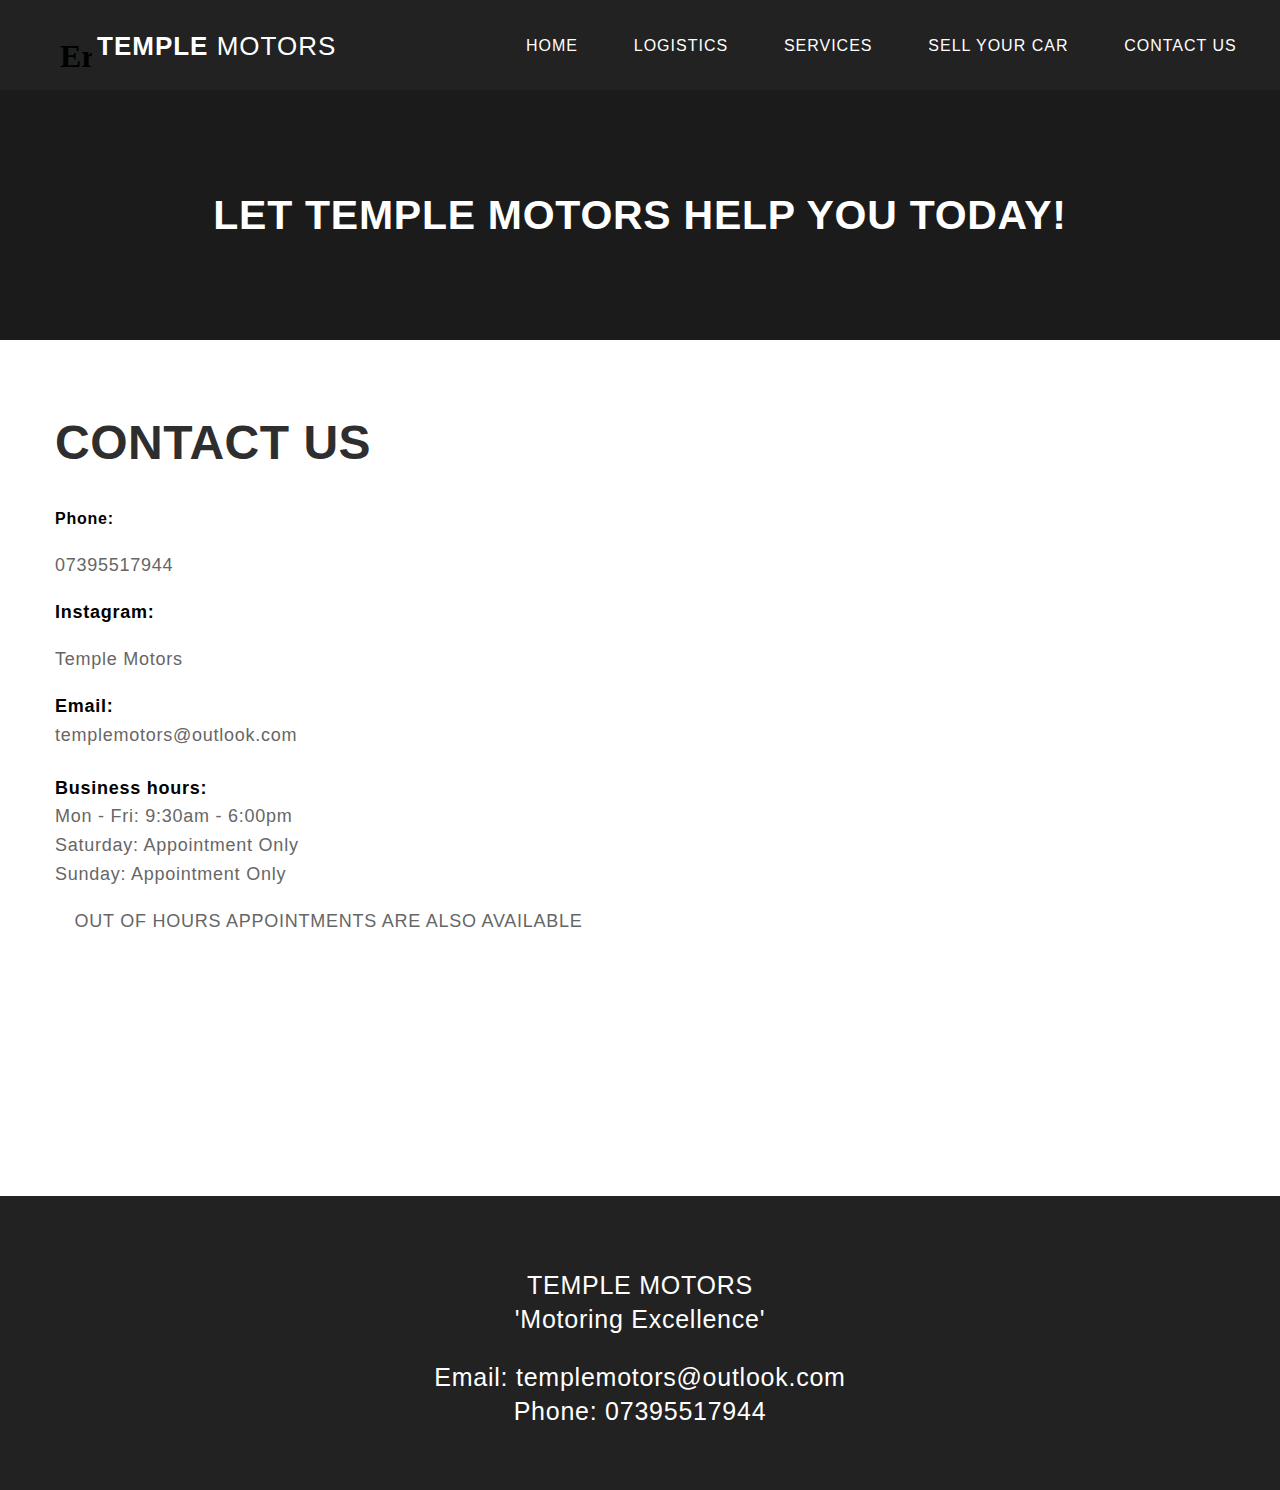
==== contact/index.html @ 8e56dda3 "menu button updates" ====
<!DOCTYPE html>
<!--[if IE 9]><html class="lt-ie10 no-js" prefix="og: https://ogp.me/ns#" lang="en-us"><![endif]-->
<!--[if gt IE 9]><!-->
<html class="no-js" prefix="og: https://ogp.me/ns#" lang="en-us">
<!--<![endif]-->

<head>

    <meta charset="utf-8">

    <link rel="apple-touch-icon" sizes="180x180" href="/apple-touch-icon.png">
    <link rel="icon" type="image/png" sizes="32x32" href="/favicon-32x32.png">
    <link rel="icon" type="image/png" sizes="16x16" href="/favicon-16x16.png">
    <link rel="manifest" href="/site.webmanifest">

    <meta http-equiv="X-UA-Compatible" content="IE=edge,chrome=1">

    <title>Contact Us | Temple Motors</title>

    <meta name="viewport" content="width=device-width,initial-scale=1,viewport-fit=cover">

    <link rel="stylesheet" href="../scripts/3tlajm.css">
    <link rel="stylesheet" href="../scripts/39och4.css">
    <link rel="stylesheet" href="../scripts/14utiw.css">
    <link rel="stylesheet" href="../scripts/2iyu21.css">

    <meta name="description" content="Email:templemotors@outlook.com">
    <meta name="keywords" content="">

    <meta property="og:url" content="https://templemotors.co.uk/contact/">
    <meta property="og:title" content="Contact Us | Temple Motors">
    <meta property="og:type" content="article">
    <meta property="og:description" content="Email:templemotors@outlook.com">

    <meta property="og:image" content="media/images/airbag-automotive-button-498697.jpg">

    <script>
        window.checkAndChangeSvgColor = function(c) {
            try {
                var a = document.getElementById(c);
                if (a) {
                    c = [
                        ["border", "borderColor"],
                        ["outline", "outlineColor"],
                        ["color", "color"]
                    ];
                    for (var h, b, d, f = [], e = 0, m = c.length; e < m; e++)
                        if (h = window.getComputedStyle(a)[c[e][1]].replace(/\s/g, "").match(/^rgb[a]?\(([0-9]{1,3}),([0-9]{1,3}),([0-9]{1,3})/i)) {
                            b = "";
                            for (var g = 1; 3 >= g; g++) b += ("0" + parseInt(h[g], 10).toString(16)).slice(-2);
                            "0" === b.charAt(0) && (d = parseInt(b.substr(0, 2), 16), d = Math.max(16, d), b = d.toString(16) + b.slice(-4));
                            f.push(c[e][0] + "=" + b)
                        } if (f.length) {
                        var k = a.getAttribute("data-src"),
                            l = k + (0 > k.indexOf("?") ? "?" : "&") + f.join("&");
                        a.src != l && (a.src = l, a.outerHTML = a.outerHTML)
                    }
                }
            } catch (n) {}
        };

    </script>

</head>

<body class="l l-01 layout-01 eshop-hide arrow-buttons c-s-n wt-page line-solid  wnd-fe   wnd-eshop">
    <div class="wnd-page cs-gray ac-none">

        <div id="wrapper" class="l-w cf t-02">

            <header id="header" class="l-h cf">
                <div class="section-wrapper cf">
                    <div class="section-wrapper-content cf">
                        <div class="s section header header-02 page sc-d">
                            <div class="header-wrapper header-fixed wnd-fixed header-bg cf">
                                <div class="section-bg s-bg">
                                    <div class="section-bg-layer">

                                    </div>
                                    <div class="section-bg-layer section-bg-overlay"></div>
                                </div>


                                <div class="nav-line initial-state">
                                    <div class="section-inner">
                                        <div class="logo logo-default rajdhani wnd-logo-with-text wnd-image-vector">
                                            <div class="logo-content">
                                                <a href="../index.html">

                                                    <div class="logo-embed">
                                                        <div class="logo-embed-cell">
                                                            <embed id="wnd_LogoBlock_380663_img" type="image/svg+xml" data-src="media/icons/wrench-icon.svg">
                                                            <script>
                                                                checkAndChangeSvgColor('wnd_LogoBlock_380663_img');

                                                            </script>
                                                        </div>
                                                    </div>
                                                    <div class="logo-br"></div>
                                                    <div class="logo-text">
                                                        <span class="logo-text-cell"><b>TEMPLE&nbsp;</b>MOTORS</span>
                                                    </div>
                                                </a>
                                            </div>
                                        </div>

                                        <!-- ---------------------------------------------- SB ----------------------------------------------- -->

                                        <style>
                                            @media only screen and (max-width: 899px) {

                                                #sidebar,
                                                #sidebar .toggle-btn,
                                                #sidebar.active .toggle-btn span {
                                                    visibility: visible;
                                                }

                                                #sidebar {
                                                    margin-top: -10px;
                                                    position: fixed;
                                                    width: 45% !important;
                                                }
                                            }

                                            @media only screen and (min-width: 900px) {

                                                #sidebar,
                                                #sidebar .toggle-btn,
                                                #sidebar.active .toggle-btn span {
                                                    visibility: hidden;
                                                }
                                            }


                                            @media only screen and (max-width: 550px) {
                                                #sidebar.active {
                                                    width: 65% !important;
                                                }
                                            }

                                            * {
                                                margin: 0px;
                                                padding: 0;
                                                font-family: sans-serif;
                                            }

                                            #sidebar {
                                                margin-top: -10px;
                                                position: fixed;
                                                width: 45%;
                                                height: 100%;
                                                background: #151719;
                                                right: -45%;
                                                transition: all 500ms linear;
                                            }

                                            #sidebar.active {
                                                right: 0px;
                                            }

                                            #sidebar ul li {
                                                color: White;
                                                list-style: none;
                                                padding: 23.5px 10px;
                                                border-bottom: 1px solid rgba(100, 100, 100, 0.3);
                                                text-align: center;
                                            }

                                            #sidebar .toggle-btn {
                                                position: fixed;
                                                right: 20px;
                                                top: 17px;
                                                z-index: 40000;
                                                transition: all 0.5s;
                                            }

                                            #sidebar .toggle-btn span {
                                                display: block;
                                                width: 22px;
                                                height: 3px;
                                                background: white;
                                                margin: 5px 0px;
                                                transition: all 0.5s;
                                            }

                                            #sidebar.active .toggle-btn span {
                                                color: white;
                                                background-color: white;
                                                transition: color 500ms linear;
                                            }

                                            #sidebar ul li a {
                                                text-decoration: none;
                                            }

                                            #sidebar ul {
                                                margin-top: 9px;
                                            }

                                            #sidebar ul li:hover {
                                                color: white;
                                                background-color: gray;
                                            }

                                        </style>

                                        <div id="sidebar" style="display:hidden">
                                            <div class="toggle-btn" onclick="toggleSidebar()">
                                                <span></span> <span></span> <span></span>
                                            </div>
                                            <ul>
                                                <li>
                                                    <div class="menuclick"><a href="https://templemotors.co.uk">HOME</a></div>
                                                </li>
                                                <li>
                                                    <div class="menuclick"><a href="https://templemotors.co.uk/vehicle-logistics">LOGISTICS</a></div>
                                                </li>
                                                <li>
                                                    <div class="menuclick"><a href="https://templemotors.co.uk/services">SERVICES</a></div>
                                                </li>
                                                <li>
                                                    <div class="menuclick"><a href="https://templemotors.co.uk/sell-your-car">SELL YOUR CAR</a></div>
                                                </li>
                                                <li>
                                                    <div class="menuclick"><a href="https://templemotors.co.uk/contact">CONTACT</a></div>
                                                </li>
                                            </ul>
                                        </div>

                                        <script>
                                            function toggleSidebar() {
                                                document.getElementById("sidebar").classList.toggle('active');
                                            }

                                        </script>

                                        <!-- ---------------------------------------------- SB ----------------------------------------------- -->

                                        <nav id="menu">
                                            <div class="menu-font menu-wrapper">
                                                <ul class="level-1">
                                                    <li class="wnd-active wnd-homepage">
                                                        <a class="menu-item" href="/"><span class="menu-item-text">HOME</span></a>

                                                    </li>
                                                    <li>
                                                        <a class="menu-item" href="/vehicle-logistics"><span class="menu-item-text">LOGISTICS</span></a>

                                                    </li>
                                                    <li>
                                                        <a class="menu-item" href="/services"><span class="menu-item-text">SERVICES</span></a>

                                                    </li>
                                                    <li>
                                                        <a class="menu-item" href="/sell-your-car"><span class="menu-item-text">SELL YOUR CAR</span></a>

                                                    </li>
                                                    <li>
                                                        <a class="menu-item" href="/contact"><span class="menu-item-text">CONTACT US</span></a>

                                                    </li>
                                                </ul>
                                            </div>
                                        </nav>

                                    </div>
                                </div>
                            </div>
                        </div>
                    </div>
                </div>
            </header>
            <main id="main" class="l-m cf" role="main">
                <div class="section-wrapper cf">
                    <div class="section-wrapper-content cf">
                        <section class="s section heading-01 title sc-m wnd-background-image">
                            <div class="section-bg s-bg">
                                <div class="section-bg-layer wnd-background-image fx-none bgpos-center-center bgatt-scroll" style="background-image:url('media/images/automobiles-automotives-black-and-white-70912.jpg')">

                                </div>
                                <div class="section-bg-layer section-bg-overlay overlay-black-light"></div>
                            </div>
                            <div class="section-inner">
                                <div class="content">
                                    <div class="heading-table">
                                        <div class="heading-table-cell">
                                            <h1 class="heading-claim auto-font-size"><span class="styled-inline-text claim-default wnd-font-size-80 rajdhani">
                                                    <span><span><strong>LET TEMPLE MOTORS HELP YOU TODAY!</strong></span></span>
                                                </span></h1>
                                        </div>
                                    </div>
                                </div>
                            </div>
                        </section>
                        <section class="s section default-01 default sc-w">
                            <div class="section-bg s-bg">
                                <div class="section-bg-layer">

                                </div>
                                <div class="section-bg-layer section-bg-overlay"></div>
                            </div>
                            <div class="section-inner">
                                <div class="content ez cf">
                                    <div class="ez-c">
                                        <div class="column-wrapper cw cf">
                                            <div class="cw-c cf">
                                                <div class="column-content c cf pr" style="width:49%;">
                                                    <div class="c-c cf">
                                                        <div class="b b-text text cf default">
                                                            <div class="b-c b-s b-s-t60 b-s-b60 text-content cf">
                                                                <h1><strong>CONTACT US</strong></h1>

                                                                <p><strong style="font-size: 1rem;">
                                                                        <font class="wsw-02">Phone:</font>
                                                                    </strong><br></p>
                                                                <p>07395517944</p>

                                                                <p><strong>
                                                                        <font class="wsw-02">Instagram:</font>
                                                                    </strong></p>
                                                                <p>Temple Motors&nbsp;</p>

                                                                <p><strong>
                                                                        <font class="wsw-02">Email:</font>
                                                                    </strong><br>templemotors@outlook.com</p>


                                                            </div>
                                                        </div>
                                                        <div class="b b-text text cf default">
                                                            <div class="b-c b-s b-s-t60 b-s-b60 text-content cf">

                                                                <p><strong>
                                                                        <font class="wsw-02">Business hours:</font>
                                                                    </strong><br>
                                                                    Mon&nbsp;-&nbsp;Fri:&nbsp;9:30am&nbsp;-&nbsp;6:00pm<br>
                                                                    Saturday: Appointment Only<br>
                                                                    Sunday: Appointment Only</p>
                                                                <p class="wnd-align-center">OUT OF HOURS APPOINTMENTS ARE ALSO AVAILABLE&nbsp;</p>
                                                            </div>
                                                        </div>
                                                    </div>
                                                </div>
                                                <div class="column-content c cf pr" style="width:50.35%;">
                                                    <div class="c-c cf">
                                                        <div class="b b-map b-s" style="margin-left:0%;margin-right:0%;">
                                                            <div class="b-c" id="wnd_MapBlock_318604_container" style="position:relative;padding-bottom:122.4%;">
                                                                <iframe src="https://web-1047.webnode.com.ve/widgets/googlemaps/?z=15&a=portsmouth&s=" style="position:absolute;top:0%;left:0%;width:100%;height:100%;"></iframe>
                                                            </div>
                                                        </div>
                                                    </div>
                                                </div>
                                            </div>
                                        </div>
                                    </div>
                                </div>
                            </div>
                        </section>
                    </div>
                </div>
            </main>
            <footer id="footer" class="l-f cf">
                <div class="section-wrapper cf">
                    <div class="section-wrapper-content cf">
                        <section wn-border="top" wn-border-element="footer-border" class="s section footer-01 footer-font typo-02 sc-d">
                            <div class="section-bg s-bg">
                                <div class="section-bg-layer">

                                </div>
                                <div class="section-bg-layer section-bg-overlay"></div>
                            </div>
                            <div class="footer-content section-inner">
                                <div class="footer-border">
                                    <div class="content ez cf wnd-no-cols">
                                        <div class="ez-c">
                                            <div class="b b-text text cf default">
                                                <div class="b-c b-s b-s-t60 b-s-b60 text-content cf">
                                                    <h3>
                                                        <div class="wnd-align-center"><span style="font-size: 1.5625rem; letter-spacing: 0.04688rem;">
                                                                <font class="wsw-10">TEMPLE MOTORS</font>
                                                            </span></div>
                                                        <div class="wnd-align-center"><span style="font-size: 1.5625rem; letter-spacing: 0.04688rem;">
                                                                <font class="wsw-10">'Motoring Excellence'</font>
                                                            </span></div>
                                                    </h3>
                                                </div>
                                            </div>
                                            <div class="b b-text text cf default">
                                                <div class="b-c b-s b-s-t60 b-s-b60 text-content cf">
                                                    <h3>
                                                        <div class="wnd-align-center">
                                                            <font class="wsw-10">Email: templemotors@outlook.com</font>
                                                        </div>
                                                        <div class="wnd-align-center">
                                                            <font class="wsw-10">Phone: 07395517944</font>
                                                        </div>
                                                    </h3>
                                                </div>
                                            </div>
                                        </div>
                                    </div>
                                </div>
                            </div>
                        </section>
                    </div>
                </div>
            </footer>
        </div>

    </div>

    <script type="text/javascript" src="https://d1di2lzuh97fh2.cloudfront.net/files/1i/1iv/1iv4rd.js?ph=9488860436"></script>
    <script src="https://d1di2lzuh97fh2.cloudfront.net/client.fe/js.compiled/lang.en-us.46.js?ph=9488860436" crossorigin="anonymous"></script>
    <script src="https://d1di2lzuh97fh2.cloudfront.net/client.fe/js.compiled/compiled.multi.2-588.js?ph=9488860436" crossorigin="anonymous"></script>

</body>

</html>
---- scripts/39och4.css ----
@charset "UTF-8";

@font-face {
    font-family: "WebnodeIcons";
    src: url(../../05/052/052bns.woff2) format("woff2"), url(../../1h/1h3/1h3hdd.woff) format("woff"), url(../../1t/1tz/1tzaid.ttf) format("truetype");
    font-weight: 400;
    font-style: normal;
    font-rendering: swap 500ms;
    font-display: swap;
}

@font-face {
    font-family: "Noto Sans Japanese";
    src: url(../../32/32a/32ao__.woff2) format("woff2"), url(../../1e/1ee/1eeyqy.woff) format("woff"), url(../../3g/3gy/3gyqlh.ttf) format("truetype");
    font-weight: 100;
    font-style: normal;
    font-rendering: swap 500ms;
    font-display: swap;
}

@font-face {
    font-family: "Noto Sans Japanese";
    src: url(../../00/00c/00ccmh.woff2) format("woff2"), url(../../03/036/036ndq.woff) format("woff"), url(../../2q/2ql/2qlz0i.ttf) format("truetype");
    font-weight: 200;
    font-style: normal;
    font-rendering: swap 500ms;
    font-display: swap;
}

@font-face {
    font-family: "Noto Sans Japanese";
    src: url(../../3z/3zd/3zdgw7.woff2) format("woff2"), url(../../41/417/4171ji.woff) format("woff"), url(../../32/32f/32fu4q.ttf) format("truetype");
    font-weight: 300;
    font-style: normal;
    font-rendering: swap 500ms;
    font-display: swap;
}

@font-face {
    font-family: "Noto Sans Japanese";
    src: url(../../24/24u/24u3t1.woff2) format("woff2"), url(../../08/088/0883aq.woff) format("woff"), url(../../0r/0rs/0rsh7a.ttf) format("truetype");
    font-weight: 400;
    font-style: normal;
    font-rendering: swap 500ms;
    font-display: swap;
}

@font-face {
    font-family: "Noto Sans Japanese";
    src: url(../../39/39z/39zh43.woff2) format("woff2"), url(../../45/45l/45lw8u.woff) format("woff"), url(../../4c/4c2/4c25o4.ttf) format("truetype");
    font-weight: 500;
    font-style: normal;
    font-rendering: swap 500ms;
    font-display: swap;
}

@font-face {
    font-family: "Noto Sans Japanese";
    src: url(../../1h/1hl/1hl110.woff2) format("woff2"), url(../../2v/2vx/2vxiqd.woff) format("woff"), url(../../41/41w/41wpq0.ttf) format("truetype");
    font-weight: 700;
    font-style: normal;
    font-rendering: swap 500ms;
    font-display: swap;
}

@font-face {
    font-family: "Noto Sans Japanese";
    src: url(../../3p/3p0/3p0qcu.woff2) format("woff2"), url(../../36/36o/36oxlb.woff) format("woff"), url(../../0w/0w9/0w99ki.ttf) format("truetype");
    font-weight: 900;
    font-style: normal;
    font-rendering: swap 500ms;
    font-display: swap;
}

@font-face {
    font-family: "Noto Sans";
    src: url(../../48/489/489sur.woff2) format("woff2"), url(../../3c/3ct/3ct5u5.woff) format("woff"), url(../../40/40z/40zypv.ttf) format("truetype");
    font-weight: 400;
    font-style: normal;
    font-rendering: swap 500ms;
    font-display: swap;
}

@font-face {
    font-family: "Noto Sans";
    src: url(../../0r/0rf/0rfmpe.woff2) format("woff2"), url(../../47/47n/47ndqk.woff) format("woff"), url(../../0s/0sr/0srdys.ttf) format("truetype");
    font-weight: 400;
    font-style: italic;
    font-rendering: swap 500ms;
    font-display: swap;
}

@font-face {
    font-family: "Noto Sans";
    src: url(../../3h/3hc/3hcu4f.woff2) format("woff2"), url(../../0o/0ox/0oxzrs.woff) format("woff"), url(../../2l/2lo/2lo3lx.ttf) format("truetype");
    font-weight: 700;
    font-style: normal;
    font-rendering: swap 500ms;
    font-display: swap;
}

@font-face {
    font-family: "Noto Sans";
    src: url(../../3p/3pk/3pkg22.woff2) format("woff2"), url(../../04/04p/04p6je.woff) format("woff"), url(../../01/01j/01j2js.ttf) format("truetype");
    font-weight: 700;
    font-style: italic;
    font-rendering: swap 500ms;
    font-display: swap;
}

@font-face {
    font-family: "Noto Serif Japanese";
    src: url(../../39/39j/39jhk6.woff2) format("woff2"), url(../../3a/3av/3avr7r.woff) format("woff"), url(../../0l/0lu/0lu9mr.ttf) format("truetype");
    font-weight: 100;
    font-style: normal;
    font-rendering: swap 500ms;
    font-display: swap;
}

@font-face {
    font-family: "Noto Serif Japanese";
    src: url(../../1e/1ey/1eycxl.woff2) format("woff2"), url(../../05/056/056vsp.woff) format("woff"), url(../../13/131/131e6r.ttf) format("truetype");
    font-weight: 300;
    font-style: normal;
    font-rendering: swap 500ms;
    font-display: swap;
}

@font-face {
    font-family: "Noto Serif Japanese";
    src: url(../../3v/3vk/3vkf76.woff2) format("woff2"), url(../../0d/0d3/0d3rkz.woff) format("woff"), url(../../2w/2wa/2wavlp.ttf) format("truetype");
    font-weight: 400;
    font-style: normal;
    font-rendering: swap 500ms;
    font-display: swap;
}

@font-face {
    font-family: "Noto Serif Japanese";
    src: url(../../29/29r/29rdzm.woff2) format("woff2"), url(../../1b/1bg/1bg4ah.woff) format("woff"), url(../../2m/2ma/2mantc.ttf) format("truetype");
    font-weight: 500;
    font-style: normal;
    font-rendering: swap 500ms;
    font-display: swap;
}

@font-face {
    font-family: "Noto Serif Japanese";
    src: url(../../1g/1g9/1g9z0j.woff2) format("woff2"), url(../../1z/1z4/1z4xm4.woff) format("woff"), url(../../2j/2j3/2j3ose.ttf) format("truetype");
    font-weight: 600;
    font-style: normal;
    font-rendering: swap 500ms;
    font-display: swap;
}

@font-face {
    font-family: "Noto Serif Japanese";
    src: url(../../32/327/327gbt.woff2) format("woff2"), url(../../0e/0ef/0ef2yg.woff) format("woff"), url(../../26/264/264rnh.ttf) format("truetype");
    font-weight: 700;
    font-style: normal;
    font-rendering: swap 500ms;
    font-display: swap;
}

@font-face {
    font-family: "Noto Serif Japanese";
    src: url(../../48/480/480f6u.woff2) format("woff2"), url(../../2n/2nb/2nbgww.woff) format("woff"), url(../../2w/2w0/2w0pi6.ttf) format("truetype");
    font-weight: 900;
    font-style: normal;
    font-rendering: swap 500ms;
    font-display: swap;
}

@font-face {
    font-family: "Noto Serif";
    src: url(../../1c/1cp/1cp1ld.woff2) format("woff2"), url(../../3p/3pg/3pgeaq.woff) format("woff"), url(../../11/11f/11f60e.ttf) format("truetype");
    font-weight: 400;
    font-style: normal;
    font-rendering: swap 500ms;
    font-display: swap;
}

@font-face {
    font-family: "Noto Serif";
    src: url(../../1u/1u2/1u20fc.woff2) format("woff2"), url(../../46/46y/46y3vd.woff) format("woff"), url(../../46/462/462upd.ttf) format("truetype");
    font-weight: 400;
    font-style: italic;
    font-rendering: swap 500ms;
    font-display: swap;
}

@font-face {
    font-family: "Noto Serif";
    src: url(../../1o/1od/1odpbr.woff2) format("woff2"), url(../../1r/1rh/1rh1lt.woff) format("woff"), url(../../3i/3il/3ilqdz.ttf) format("truetype");
    font-weight: 700;
    font-style: normal;
    font-rendering: swap 500ms;
    font-display: swap;
}

@font-face {
    font-family: "Noto Serif";
    src: url(../../3n/3nn/3nnodv.woff2) format("woff2"), url(../../2h/2hi/2hio2p.woff) format("woff"), url(../../1n/1nd/1nd1bn.ttf) format("truetype");
    font-weight: 700;
    font-style: italic;
    font-rendering: swap 500ms;
    font-display: swap;
}

@font-face {
    font-family: "Rajdhani";
    src: url(../../4e/4eu/4euwwv.woff2) format("woff2"), url(../../1o/1oi/1oi4xg.woff) format("woff"), url(../../2v/2vs/2vsqsw.ttf) format("truetype");
    font-weight: 300;
    font-style: normal;
    font-rendering: swap 500ms;
    font-display: swap;
}

@font-face {
    font-family: "Rajdhani";
    src: url(../../3x/3xk/3xkgql.woff2) format("woff2"), url(../../38/38v/38vpcc.woff) format("woff"), url(../../1f/1fs/1fsyk9.ttf) format("truetype");
    font-weight: 400;
    font-style: normal;
    font-rendering: swap 500ms;
    font-display: swap;
}

@font-face {
    font-family: "Rajdhani";
    src: url(../../0k/0kk/0kk2vj.woff2) format("woff2"), url(../../00/00t/00t1r0.woff) format("woff"), url(../../2d/2dk/2dk5pd.ttf) format("truetype");
    font-weight: 500;
    font-style: normal;
    font-rendering: swap 500ms;
    font-display: swap;
}

@font-face {
    font-family: "Rajdhani";
    src: url(../../1g/1gn/1gno8s.woff2) format("woff2"), url(../../3i/3iz/3iz5ej.woff) format("woff"), url(../../2j/2jd/2jdif9.ttf) format("truetype");
    font-weight: 600;
    font-style: normal;
    font-rendering: swap 500ms;
    font-display: swap;
}

@font-face {
    font-family: "Rajdhani";
    src: url(../../4c/4c3/4c350d.woff2) format("woff2"), url(../../0n/0ng/0ng0sc.woff) format("woff"), url(../../2x/2xg/2xg2sd.ttf) format("truetype");
    font-weight: 700;
    font-style: normal;
    font-rendering: swap 500ms;
    font-display: swap;
}

@font-face {
    font-family: "Cormorant";
    src: url(../../38/38s/38sui8.woff2) format("woff2"), url(../../1y/1yw/1ywa72.woff) format("woff"), url(../../0p/0pi/0pir31.ttf) format("truetype");
    font-weight: 300;
    font-style: normal;
    font-rendering: swap 500ms;
    font-display: swap;
}

@font-face {
    font-family: "Cormorant";
    src: url(../../44/447/447nvx.woff2) format("woff2"), url(../../1w/1wo/1wo24e.woff) format("woff"), url(../../3l/3lj/3ljvbm.ttf) format("truetype");
    font-weight: 700;
    font-style: normal;
    font-rendering: swap 500ms;
    font-display: swap;
}

@font-face {
    font-family: "Logo Type Gothic";
    src: url(../../23/23k/23kb2l.woff2) format("woff2"), url(../../0j/0jd/0jde8k.woff) format("woff"), url(../../10/10e/10e0b0.ttf) format("truetype");
    font-weight: 400;
    font-style: normal;
    unicode-range: U+3000-303f, U+3040-309f, U+30a0-30ff, U+ff00-ffef, U+4e00-9faf, U+0020-007A;
    font-rendering: swap 500ms;
    font-display: swap;
}

@font-face {
    font-family: "Utsukushi Mincho";
    src: url(../../0v/0vu/0vuj2t.woff2) format("woff2"), url(../../0z/0z4/0z4oaw.woff) format("woff"), url(../../07/075/075w1i.ttf) format("truetype");
    font-weight: 400;
    font-style: normal;
    unicode-range: U+3000-303f, U+3040-309f, U+30a0-30ff, U+ff00-ffef, U+4e00-9faf, U+0020-007A;
    font-rendering: swap 500ms;
    font-display: swap;
}

@font-face {
    font-family: "Josefix";
    src: url(../../2n/2nw/2nwgfr.woff2) format("woff2"), url(../../2n/2nu/2nu3aa.woff) format("woff"), url(../../4f/4f1/4f1aqx.ttf) format("truetype");
    font-weight: 400;
    font-style: normal;
    font-rendering: swap 500ms;
    font-display: swap;
}

@font-face {
    font-family: "Josefix";
    src: url(../../3r/3rb/3rb2p8.woff2) format("woff2"), url(../../3g/3gc/3gc9yc.woff) format("woff"), url(../../0y/0yr/0yrnh6.ttf) format("truetype");
    font-weight: 400;
    font-style: italic;
    font-rendering: swap 500ms;
    font-display: swap;
}

@font-face {
    font-family: "Josefix";
    src: url(../../0y/0yj/0yjm3z.woff2) format("woff2"), url(../../0n/0nj/0njo40.woff) format("woff"), url(../../36/36p/36pexr.ttf) format("truetype");
    font-weight: 700;
    font-style: normal;
    font-rendering: swap 500ms;
    font-display: swap;
}

@font-face {
    font-family: "Josefix";
    src: url(../../0u/0u9/0u9rom.woff2) format("woff2"), url(../../2w/2wr/2wrz4w.woff) format("woff"), url(../../3g/3gc/3gcbjd.ttf) format("truetype");
    font-weight: 700;
    font-style: italic;
    font-rendering: swap 500ms;
    font-display: swap;
}

@font-face {
    font-family: "Raleway";
    src: url(../../2x/2xm/2xmsmb.woff2) format("woff2"), url(../../1z/1zy/1zyhtp.woff) format("woff"), url(../../3q/3qw/3qwlyy.ttf) format("truetype");
    font-weight: 300;
    font-style: italic;
    font-rendering: swap 500ms;
    font-display: swap;
}

@font-face {
    font-family: "Raleway";
    src: url(../../04/044/044c8x.woff2) format("woff2"), url(../../0s/0sq/0sqm6f.woff) format("woff"), url(../../32/32y/32yoit.ttf) format("truetype");
    font-weight: 300;
    font-style: normal;
    font-rendering: swap 500ms;
    font-display: swap;
}

@font-face {
    font-family: "Raleway";
    src: url(../../2q/2qz/2qzqmz.woff2) format("woff2"), url(../../2c/2c5/2c5xna.woff) format("woff"), url(../../1i/1ij/1ijkfl.ttf) format("truetype");
    font-weight: 700;
    font-style: normal;
    font-rendering: swap 500ms;
    font-display: swap;
}

@font-face {
    font-family: "Raleway";
    src: url(../../0n/0nx/0nx3zc.woff2) format("woff2"), url(../../0c/0ch/0chzyi.woff) format("woff"), url(../../3g/3gm/3gmvk8.ttf) format("truetype");
    font-weight: 700;
    font-style: italic;
    font-rendering: swap 500ms;
    font-display: swap;
}

@font-face {
    font-family: "Raleway";
    src: url(../../0n/0n2/0n2x0y.woff2) format("woff2"), url(../../3n/3n3/3n3ko8.woff) format("woff"), url(../../0e/0et/0eta2p.ttf) format("truetype");
    font-weight: 600;
    font-style: normal;
    font-rendering: swap 500ms;
    font-display: swap;
}

@font-face {
    font-family: "Raleway";
    src: url(../../39/39u/39ul5w.woff2) format("woff2"), url(../../28/28t/28ta8c.woff) format("woff"), url(../../09/09c/09c4ce.ttf) format("truetype");
    font-weight: 600;
    font-style: italic;
    font-rendering: swap 500ms;
    font-display: swap;
}

@font-face {
    font-family: "Josefix";
    src: url(../../1x/1xb/1xbezo.woff2) format("woff2"), url(../../4a/4a4/4a4uzm.woff) format("woff"), url(../../2s/2s2/2s2n7z.ttf) format("truetype");
    font-weight: 300;
    font-style: normal;
    font-rendering: swap 500ms;
    font-display: swap;
}

@font-face {
    font-family: "Josefix";
    src: url(../../1x/1xu/1xuvfg.woff2) format("woff2"), url(../../2e/2ee/2eesyt.woff) format("woff"), url(../../08/08l/08l6ci.ttf) format("truetype");
    font-weight: 300;
    font-style: italic;
    font-rendering: swap 500ms;
    font-display: swap;
}

@font-face {
    font-family: "Josefix";
    src: url(../../3j/3jr/3jr64d.woff2) format("woff2"), url(../../38/38o/38onba.woff) format("woff"), url(../../2l/2lo/2lo69c.ttf) format("truetype");
    font-weight: 600;
    font-style: normal;
    font-rendering: swap 500ms;
    font-display: swap;
}

@font-face {
    font-family: "Josefix";
    src: url(../../4b/4bx/4bxn15.woff2) format("woff2"), url(../../24/24e/24ew44.woff) format("woff"), url(../../0s/0sk/0skcb5.ttf) format("truetype");
    font-weight: 600;
    font-style: italic;
    font-rendering: swap 500ms;
    font-display: swap;
}

@font-face {
    font-family: "Raleway";
    src: url(../../3r/3r2/3r2enk.woff2) format("woff2"), url(../../28/288/2882yj.woff) format("woff"), url(../../15/15u/15uogh.ttf) format("truetype");
    font-weight: 500;
    font-style: normal;
    font-rendering: swap 500ms;
    font-display: swap;
}

@font-face {
    font-family: "Raleway";
    src: url(../../4a/4aq/4aqs4s.woff2) format("woff2"), url(../../3j/3je/3je0t3.woff) format("woff"), url(../../4f/4fc/4fccei.ttf) format("truetype");
    font-weight: 500;
    font-style: italic;
    font-rendering: swap 500ms;
    font-display: swap;
}

@font-face {
    font-family: "Open Sans";
    src: url(../../42/426/426ll8.woff2) format("woff2"), url(../../10/10z/10zc1a.woff) format("woff"), url(../../0h/0hg/0hgibi.ttf) format("truetype");
    font-weight: 300;
    font-style: normal;
    font-rendering: swap 500ms;
    font-display: swap;
}

@font-face {
    font-family: "Open Sans";
    src: url(../../13/133/133w8v.woff2) format("woff2"), url(../../2p/2pq/2pqovu.woff) format("woff"), url(../../1t/1tp/1tpsxi.ttf) format("truetype");
    font-weight: 300;
    font-style: italic;
    font-rendering: swap 500ms;
    font-display: swap;
}

@font-face {
    font-family: "Open Sans";
    src: url(../../1x/1xt/1xt47m.woff2) format("woff2"), url(../../1o/1oe/1oe7u0.woff) format("woff"), url(../../1p/1pk/1pk28q.ttf) format("truetype");
    font-weight: 400;
    font-style: normal;
    font-rendering: swap 500ms;
    font-display: swap;
}

@font-face {
    font-family: "Open Sans";
    src: url(../../45/45w/45w7r4.woff2) format("woff2"), url(../../24/24q/24qtem.woff) format("woff"), url(../../3g/3gr/3gru1s.ttf) format("truetype");
    font-weight: 400;
    font-style: italic;
    font-rendering: swap 500ms;
    font-display: swap;
}

@font-face {
    font-family: "Open Sans";
    src: url(../../2y/2y7/2y7rau.woff2) format("woff2"), url(../../0m/0mj/0mj9o9.woff) format("woff"), url(../../0w/0wf/0wfgpn.ttf) format("truetype");
    font-weight: 600;
    font-style: normal;
    font-rendering: swap 500ms;
    font-display: swap;
}

@font-face {
    font-family: "Open Sans";
    src: url(../../3i/3ia/3ian8m.woff2) format("woff2"), url(../../3j/3jl/3jligl.woff) format("woff"), url(../../20/20e/20ea69.ttf) format("truetype");
    font-weight: 600;
    font-style: italic;
    font-rendering: swap 500ms;
    font-display: swap;
}

@font-face {
    font-family: "Open Sans";
    src: url(../../24/248/248h0y.woff2) format("woff2"), url(../../08/08g/08gs65.woff) format("woff"), url(../../1d/1dz/1dzr6w.ttf) format("truetype");
    font-weight: 700;
    font-style: normal;
    font-rendering: swap 500ms;
    font-display: swap;
}

@font-face {
    font-family: "Open Sans";
    src: url(../../4d/4d3/4d3xuy.woff2) format("woff2"), url(../../2b/2bt/2btgvz.woff) format("woff"), url(../../23/23c/23cgbq.ttf) format("truetype");
    font-weight: 700;
    font-style: italic;
    font-rendering: swap 500ms;
    font-display: swap;
}

@font-face {
    font-family: "Open Sans";
    src: url(../../37/37k/37k6d1.woff2) format("woff2"), url(../../34/34d/34dhdb.woff) format("woff"), url(../../2f/2f7/2f731q.ttf) format("truetype");
    font-weight: 800;
    font-style: normal;
    font-rendering: swap 500ms;
    font-display: swap;
}

@font-face {
    font-family: "Open Sans";
    src: url(../../22/22m/22mks2.woff2) format("woff2"), url(../../1f/1f1/1f1pki.woff) format("woff"), url(../../20/20b/20bflc.ttf) format("truetype");
    font-weight: 800;
    font-style: italic;
    font-rendering: swap 500ms;
    font-display: swap;
}

@font-face {
    font-family: "Allura";
    src: url(../../3s/3s7/3s7yxo.woff2) format("woff2"), url(../../0o/0op/0opnyy.woff) format("woff"), url(../../3f/3fx/3fx2rn.ttf) format("truetype");
    font-weight: 400;
    font-style: normal;
    font-rendering: swap 500ms;
    font-display: swap;
}

@font-face {
    font-family: "Marcellix";
    src: url(../../1j/1jp/1jptu8.woff2) format("woff2"), url(../../05/051/051f70.woff) format("woff"), url(../../09/09u/09ulgg.ttf) format("truetype");
    font-weight: 400;
    font-style: normal;
    font-rendering: swap 500ms;
    font-display: swap;
}

@font-face {
    font-family: "Quicksand";
    src: url(../../05/05k/05k1cd.woff2) format("woff2"), url(../../1h/1h9/1h9ibw.woff) format("woff"), url(../../2b/2bx/2bx0as.ttf) format("truetype");
    font-weight: 300;
    font-style: normal;
    font-rendering: swap 500ms;
    font-display: swap;
}

@font-face {
    font-family: "Quicksand";
    src: url(../../1p/1p4/1p44y3.woff2) format("woff2"), url(../../09/099/099cjd.woff) format("woff"), url(../../15/15w/15wdlr.ttf) format("truetype");
    font-weight: 400;
    font-style: normal;
    font-rendering: swap 500ms;
    font-display: swap;
}

@font-face {
    font-family: "Quicksand";
    src: url(../../2a/2av/2avmoj.woff2) format("woff2"), url(../../1u/1u5/1u5cjf.woff) format("woff"), url(../../1q/1qb/1qb6gb.ttf) format("truetype");
    font-weight: 500;
    font-style: normal;
    font-rendering: swap 500ms;
    font-display: swap;
}

@font-face {
    font-family: "Quicksand";
    src: url(../../3a/3a1/3a1xhe.woff2) format("woff2"), url(../../30/30q/30qovr.woff) format("woff"), url(../../4a/4au/4au36z.ttf) format("truetype");
    font-weight: 700;
    font-style: normal;
    font-rendering: swap 500ms;
    font-display: swap;
}

@font-face {
    font-family: "Playfair Display";
    src: url(../../1f/1fj/1fj11w.woff2) format("woff2"), url(../../47/47o/47o8r7.woff) format("woff"), url(../../3q/3qv/3qvm39.ttf) format("truetype");
    font-weight: 400;
    font-style: normal;
    font-rendering: swap 500ms;
    font-display: swap;
}

@font-face {
    font-family: "Playfair Display";
    src: url(../../3d/3dy/3dylfj.woff2) format("woff2"), url(../../0q/0qo/0qo8vl.woff) format("woff"), url(../../17/17a/17a0nn.ttf) format("truetype");
    font-weight: 400;
    font-style: italic;
    font-rendering: swap 500ms;
    font-display: swap;
}

@font-face {
    font-family: "Playfair Display";
    src: url(../../42/42o/42om2k.woff2) format("woff2"), url(../../0a/0aa/0aasrr.woff) format("woff"), url(../../1m/1m9/1m9ao5.ttf) format("truetype");
    font-weight: 700;
    font-style: normal;
    font-rendering: swap 500ms;
    font-display: swap;
}

@font-face {
    font-family: "Playfair Display";
    src: url(../../2g/2gk/2gkyzc.woff2) format("woff2"), url(../../1s/1sq/1sqmig.woff) format("woff"), url(../../2f/2fp/2fpws4.ttf) format("truetype");
    font-weight: 700;
    font-style: italic;
    font-rendering: swap 500ms;
    font-display: swap;
}

@font-face {
    font-family: "Playfair Display";
    src: url(../../4a/4ak/4ak7ia.woff2) format("woff2"), url(../../1s/1sd/1sduba.woff) format("woff"), url(../../33/33p/33piro.ttf) format("truetype");
    font-weight: 900;
    font-style: normal;
    font-rendering: swap 500ms;
    font-display: swap;
}

@font-face {
    font-family: "Playfair Display";
    src: url(../../0l/0ln/0lnaaz.woff2) format("woff2"), url(../../3v/3vc/3vcoiw.woff) format("woff"), url(../../3a/3ap/3apsvb.ttf) format("truetype");
    font-weight: 900;
    font-style: italic;
    font-rendering: swap 500ms;
    font-display: swap;
}

@font-face {
    font-family: "Montserrat";
    src: url(../../2z/2z5/2z5d2t.woff2) format("woff2"), url(../../1r/1r0/1r0lih.woff) format("woff"), url(../../00/007/00788j.ttf) format("truetype");
    font-weight: 100;
    font-style: normal;
    font-rendering: swap 500ms;
    font-display: swap;
}

@font-face {
    font-family: "Montserrat";
    src: url(../../08/08b/08btkq.woff2) format("woff2"), url(../../2a/2aj/2ajp35.woff) format("woff"), url(../../11/11w/11wgsx.ttf) format("truetype");
    font-weight: 100;
    font-style: italic;
    font-rendering: swap 500ms;
    font-display: swap;
}

@font-face {
    font-family: "Montserrat";
    src: url(../../22/22z/22z382.woff2) format("woff2"), url(../../20/20p/20pelq.woff) format("woff"), url(../../0z/0zf/0zf468.ttf) format("truetype");
    font-weight: 200;
    font-style: normal;
    font-rendering: swap 500ms;
    font-display: swap;
}

@font-face {
    font-family: "Montserrat";
    src: url(../../2r/2r4/2r4q3k.woff2) format("woff2"), url(../../41/415/415n3o.woff) format("woff"), url(../../1t/1t9/1t93v8.ttf) format("truetype");
    font-weight: 200;
    font-style: italic;
    font-rendering: swap 500ms;
    font-display: swap;
}

@font-face {
    font-family: "Montserrat";
    src: url(../../3o/3oo/3oovv8.woff2) format("woff2"), url(../../2j/2ji/2jicb0.woff) format("woff"), url(../../0a/0a0/0a0kun.ttf) format("truetype");
    font-weight: 300;
    font-style: normal;
    font-rendering: swap 500ms;
    font-display: swap;
}

@font-face {
    font-family: "Montserrat";
    src: url(../../22/22n/22nmtz.woff2) format("woff2"), url(../../09/091/0918f2.woff) format("woff"), url(../../15/15j/15jjg0.ttf) format("truetype");
    font-weight: 300;
    font-style: italic;
    font-rendering: swap 500ms;
    font-display: swap;
}

@font-face {
    font-family: "Montserrat";
    src: url(../../1y/1y9/1y9ig4.woff2) format("woff2"), url(../../4d/4dx/4dxwzg.woff) format("woff"), url(../../2p/2pk/2pk6tx.ttf) format("truetype");
    font-weight: 400;
    font-style: normal;
    font-rendering: swap 500ms;
    font-display: swap;
}

@font-face {
    font-family: "Montserrat";
    src: url(../../1c/1ca/1ca09x.woff2) format("woff2"), url(../../0f/0fw/0fwq3g.woff) format("woff"), url(../../1s/1sm/1smog6.ttf) format("truetype");
    font-weight: 400;
    font-style: italic;
    font-rendering: swap 500ms;
    font-display: swap;
}

@font-face {
    font-family: "Montserrat";
    src: url(../../28/283/2838zh.woff2) format("woff2"), url(../../15/15u/15u0ck.woff) format("woff"), url(../../2x/2xt/2xtzla.ttf) format("truetype");
    font-weight: 500;
    font-style: normal;
    font-rendering: swap 500ms;
    font-display: swap;
}

@font-face {
    font-family: "Montserrat";
    src: url(../../1u/1uk/1uku9e.woff2) format("woff2"), url(../../2i/2i5/2i5qhl.woff) format("woff"), url(../../0p/0p8/0p8zv0.ttf) format("truetype");
    font-weight: 500;
    font-style: italic;
    font-rendering: swap 500ms;
    font-display: swap;
}

@font-face {
    font-family: "Montserrat";
    src: url(../../1l/1l7/1l7ksl.woff2) format("woff2"), url(../../09/09u/09ufw9.woff) format("woff"), url(../../3h/3h7/3h7aob.ttf) format("truetype");
    font-weight: 600;
    font-style: normal;
    font-rendering: swap 500ms;
    font-display: swap;
}

@font-face {
    font-family: "Montserrat";
    src: url(../../0t/0tm/0tmqhb.woff2) format("woff2"), url(../../1n/1nz/1nzh8y.woff) format("woff"), url(../../0s/0s8/0s8ph5.ttf) format("truetype");
    font-weight: 600;
    font-style: italic;
    font-rendering: swap 500ms;
    font-display: swap;
}

@font-face {
    font-family: "Montserrat";
    src: url(../../4e/4eh/4ehpu9.woff2) format("woff2"), url(../../1a/1az/1azuof.woff) format("woff"), url(../../2d/2d9/2d9gwq.ttf) format("truetype");
    font-weight: 700;
    font-style: normal;
    font-rendering: swap 500ms;
    font-display: swap;
}

@font-face {
    font-family: "Montserrat";
    src: url(../../11/11x/11xpwi.woff2) format("woff2"), url(../../2p/2p5/2p5cy1.woff) format("woff"), url(../../22/22y/22yhvu.ttf) format("truetype");
    font-weight: 700;
    font-style: italic;
    font-rendering: swap 500ms;
    font-display: swap;
}

@font-face {
    font-family: "Montserrat";
    src: url(../../0q/0q7/0q7v84.woff2) format("woff2"), url(../../33/33w/33wol9.woff) format("woff"), url(../../2p/2p9/2p92v7.ttf) format("truetype");
    font-weight: 800;
    font-style: normal;
    font-rendering: swap 500ms;
    font-display: swap;
}

@font-face {
    font-family: "Montserrat";
    src: url(../../1k/1kz/1kz8l6.woff2) format("woff2"), url(../../0d/0d3/0d3xtr.woff) format("woff"), url(../../06/060/060kdh.ttf) format("truetype");
    font-weight: 800;
    font-style: italic;
    font-rendering: swap 500ms;
    font-display: swap;
}

@font-face {
    font-family: "Montserrat";
    src: url(../../0s/0s4/0s4kli.woff2) format("woff2"), url(../../4f/4ft/4ft7dq.woff) format("woff"), url(../../1w/1w3/1w3syy.ttf) format("truetype");
    font-weight: 900;
    font-style: normal;
    font-rendering: swap 500ms;
    font-display: swap;
}

@font-face {
    font-family: "Montserrat";
    src: url(../../2s/2s4/2s4rc6.woff2) format("woff2"), url(../../3b/3bq/3bqzmi.woff) format("woff"), url(../../35/354/354e6d.ttf) format("truetype");
    font-weight: 900;
    font-style: italic;
    font-rendering: swap 500ms;
    font-display: swap;
}

@font-face {
    font-family: "Fira Sans";
    src: url(../../2c/2c3/2c36nh.woff2) format("woff2"), url(../../2o/2oe/2oetmw.woff) format("woff"), url(../../38/38u/38ufvd.ttf) format("truetype");
    font-weight: 300;
    font-style: normal;
    font-rendering: swap 500ms;
    font-display: swap;
}

@font-face {
    font-family: "Fira Sans";
    src: url(../../3q/3q1/3q1qv0.woff2) format("woff2"), url(../../3z/3zn/3zn6r2.woff) format("woff"), url(../../1e/1ef/1ef4el.ttf) format("truetype");
    font-weight: 300;
    font-style: italic;
    font-rendering: swap 500ms;
    font-display: swap;
}

@font-face {
    font-family: "Fira Sans";
    src: url(../../2a/2ah/2ahgz1.woff2) format("woff2"), url(../../09/09y/09y118.woff) format("woff"), url(../../2e/2eh/2ehg90.ttf) format("truetype");
    font-weight: 400;
    font-style: normal;
    font-rendering: swap 500ms;
    font-display: swap;
}

@font-face {
    font-family: "Fira Sans";
    src: url(../../0n/0n1/0n16ul.woff2) format("woff2"), url(../../1n/1nj/1nj21o.woff) format("woff"), url(../../17/17j/17jkh7.ttf) format("truetype");
    font-weight: 400;
    font-style: italic;
    font-rendering: swap 500ms;
    font-display: swap;
}

@font-face {
    font-family: "Fira Sans";
    src: url(../../2y/2yg/2ygcdx.woff2) format("woff2"), url(../../3k/3k0/3k0zgl.woff) format("woff"), url(../../0b/0bn/0bn2r6.ttf) format("truetype");
    font-weight: 500;
    font-style: normal;
    font-rendering: swap 500ms;
    font-display: swap;
}

@font-face {
    font-family: "Fira Sans";
    src: url(../../3p/3pp/3ppg7n.woff2) format("woff2"), url(../../28/28r/28rt06.woff) format("woff"), url(../../2j/2j5/2j5r8u.ttf) format("truetype");
    font-weight: 500;
    font-style: italic;
    font-rendering: swap 500ms;
    font-display: swap;
}

@font-face {
    font-family: "Fira Sans";
    src: url(../../1x/1x3/1x3m5b.woff2) format("woff2"), url(../../27/27f/27fwoa.woff) format("woff"), url(../../1r/1rq/1rqkf2.ttf) format("truetype");
    font-weight: 600;
    font-style: normal;
    font-rendering: swap 500ms;
    font-display: swap;
}

@font-face {
    font-family: "Fira Sans";
    src: url(../../0p/0p0/0p0h5h.woff2) format("woff2"), url(../../3w/3wz/3wzfyv.woff) format("woff"), url(../../3d/3dq/3dqd1a.ttf) format("truetype");
    font-weight: 600;
    font-style: italic;
    font-rendering: swap 500ms;
    font-display: swap;
}

@font-face {
    font-family: "Fira Sans";
    src: url(../../13/13n/13n4rs.woff2) format("woff2"), url(../../09/09n/09nmfq.woff) format("woff"), url(../../43/43q/43qatj.ttf) format("truetype");
    font-weight: 700;
    font-style: normal;
    font-rendering: swap 500ms;
    font-display: swap;
}

@font-face {
    font-family: "Fira Sans";
    src: url(../../2p/2pv/2pvk0z.woff2) format("woff2"), url(../../1v/1v2/1v2thi.woff) format("woff"), url(../../10/10r/10rhq4.ttf) format("truetype");
    font-weight: 700;
    font-style: italic;
    font-rendering: swap 500ms;
    font-display: swap;
}

@font-face {
    font-family: "Merriweather";
    src: url(../../2x/2xp/2xpkjy.woff2) format("woff2"), url(../../29/29z/29zfdf.woff) format("woff"), url(../../3y/3yj/3yj52p.ttf) format("truetype");
    font-weight: 300;
    font-style: normal;
    font-rendering: swap 500ms;
    font-display: swap;
}

@font-face {
    font-family: "Merriweather";
    src: url(../../2s/2sr/2srkc7.woff2) format("woff2"), url(../../40/40x/40xe2j.woff) format("woff"), url(../../49/491/491td6.ttf) format("truetype");
    font-weight: 300;
    font-style: italic;
    font-rendering: swap 500ms;
    font-display: swap;
}

@font-face {
    font-family: "Merriweather";
    src: url(../../1s/1s7/1s700i.woff2) format("woff2"), url(../../3f/3fh/3fhyuj.woff) format("woff"), url(../../0f/0fm/0fmtc1.ttf) format("truetype");
    font-weight: 400;
    font-style: normal;
    font-rendering: swap 500ms;
    font-display: swap;
}

@font-face {
    font-family: "Merriweather";
    src: url(../../1y/1ys/1ysjqx.woff2) format("woff2"), url(../../2d/2do/2douch.woff) format("woff"), url(../../44/44e/44ersw.ttf) format("truetype");
    font-weight: 400;
    font-style: italic;
    font-rendering: swap 500ms;
    font-display: swap;
}

@font-face {
    font-family: "Merriweather";
    src: url(../../0v/0vm/0vm7lt.woff2) format("woff2"), url(../../2h/2hh/2hhwfj.woff) format("woff"), url(../../01/014/014uwn.ttf) format("truetype");
    font-weight: 700;
    font-style: normal;
    font-rendering: swap 500ms;
    font-display: swap;
}

@font-face {
    font-family: "Merriweather";
    src: url(../../3a/3az/3aze58.woff2) format("woff2"), url(../../1q/1qy/1qyvzc.woff) format("woff"), url(../../3t/3tk/3tki14.ttf) format("truetype");
    font-weight: 700;
    font-style: italic;
    font-rendering: swap 500ms;
    font-display: swap;
}

@font-face {
    font-family: "Merriweather";
    src: url(../../1a/1a5/1a5gvi.woff2) format("woff2"), url(../../1h/1hc/1hc93x.woff) format("woff"), url(../../1y/1yi/1yi0lf.ttf) format("truetype");
    font-weight: 900;
    font-style: normal;
    font-rendering: swap 500ms;
    font-display: swap;
}

@font-face {
    font-family: "Merriweather";
    src: url(../../1g/1gn/1gn1rx.woff2) format("woff2"), url(../../10/101/10126r.woff) format("woff"), url(../../1p/1ph/1phc9t.ttf) format("truetype");
    font-weight: 900;
    font-style: italic;
    font-rendering: swap 500ms;
    font-display: swap;
}

@font-face {
    font-family: "ZillaSlab";
    src: url(../../2b/2bd/2bdgir.woff2) format("woff2"), url(../../1h/1hs/1hsb6d.woff) format("woff"), url(../../2i/2ik/2ik11m.ttf) format("truetype");
    font-weight: 300;
    font-style: normal;
    font-rendering: swap 500ms;
    font-display: swap;
}

@font-face {
    font-family: "ZillaSlab";
    src: url(../../29/29y/29yxbz.woff2) format("woff2"), url(../../2d/2db/2db9hu.woff) format("woff"), url(../../3u/3ur/3ury8a.ttf) format("truetype");
    font-weight: 300;
    font-style: italic;
    font-rendering: swap 500ms;
    font-display: swap;
}

@font-face {
    font-family: "ZillaSlab";
    src: url(../../18/18o/18ob1r.woff2) format("woff2"), url(../../0a/0ak/0akrr3.woff) format("woff"), url(../../1d/1dl/1dleqw.ttf) format("truetype");
    font-weight: 400;
    font-style: normal;
    font-rendering: swap 500ms;
    font-display: swap;
}

@font-face {
    font-family: "ZillaSlab";
    src: url(../../1q/1qe/1qet53.woff2) format("woff2"), url(../../3w/3wx/3wxr48.woff) format("woff"), url(../../2n/2nn/2nnbk7.ttf) format("truetype");
    font-weight: 400;
    font-style: italic;
    font-rendering: swap 500ms;
    font-display: swap;
}

@font-face {
    font-family: "ZillaSlab";
    src: url(../../46/46v/46vk3n.woff2) format("woff2"), url(../../3a/3a3/3a3uyz.woff) format("woff"), url(../../38/389/389c8z.ttf) format("truetype");
    font-weight: 500;
    font-style: normal;
    font-rendering: swap 500ms;
    font-display: swap;
}

@font-face {
    font-family: "ZillaSlab";
    src: url(../../2b/2bl/2bl16c.woff2) format("woff2"), url(../../1v/1vx/1vxh0o.woff) format("woff"), url(../../3q/3qs/3qsho8.ttf) format("truetype");
    font-weight: 500;
    font-style: italic;
    font-rendering: swap 500ms;
    font-display: swap;
}

@font-face {
    font-family: "ZillaSlab";
    src: url(../../39/39t/39tgws.woff2) format("woff2"), url(../../3m/3mt/3mtcy6.woff) format("woff"), url(../../4b/4bk/4bkeo0.ttf) format("truetype");
    font-weight: 600;
    font-style: normal;
    font-rendering: swap 500ms;
    font-display: swap;
}

@font-face {
    font-family: "ZillaSlab";
    src: url(../../1l/1l6/1l6wvh.woff2) format("woff2"), url(../../2n/2nd/2ndseg.woff) format("woff"), url(../../1r/1rs/1rs9u8.ttf) format("truetype");
    font-weight: 600;
    font-style: italic;
    font-rendering: swap 500ms;
    font-display: swap;
}

@font-face {
    font-family: "ZillaSlab";
    src: url(../../0h/0h8/0h8kg9.woff2) format("woff2"), url(../../0b/0bb/0bbzuq.woff) format("woff"), url(../../3r/3r1/3r1b1q.ttf) format("truetype");
    font-weight: 700;
    font-style: normal;
    font-rendering: swap 500ms;
    font-display: swap;
}

@font-face {
    font-family: "ZillaSlab";
    src: url(../../3z/3zc/3zc5g6.woff2) format("woff2"), url(../../4a/4a8/4a8q8i.woff) format("woff"), url(../../13/13r/13r20n.ttf) format("truetype");
    font-weight: 700;
    font-style: italic;
    font-rendering: swap 500ms;
    font-display: swap;
}

@font-face {
    font-family: "Kei Font";
    src: url(../../06/06w/06wkkc.woff2) format("woff2"), url(../../18/18n/18n07k.woff) format("woff"), url(../../32/322/322js9.ttf) format("truetype");
    font-weight: 400;
    font-style: normal;
    unicode-range: U+3000-303f, U+3040-309f, U+30a0-30ff, U+ff00-ffef, U+4e00-9faf, U+0020-007A;
    font-rendering: swap 500ms;
    font-display: swap;
}

@font-face {
    font-family: "Harenosora Mincho";
    src: url(../../0a/0ao/0ao5ei.woff2) format("woff2"), url(../../2u/2u7/2u74li.woff) format("woff"), url(../../0f/0f1/0f1mtm.ttf) format("truetype");
    font-weight: 400;
    font-style: normal;
    unicode-range: U+3000-303f, U+3040-309f, U+30a0-30ff, U+ff00-ffef, U+4e00-9faf, U+0020-007A;
    font-rendering: swap 500ms;
    font-display: swap;
}

@font-face {
    font-family: "Rounded Mgen Plus";
    src: url(../../2g/2gh/2ghhfv.woff2) format("woff2"), url(../../49/49l/49lm27.woff) format("woff"), url(../../3u/3uk/3uki38.ttf) format("truetype");
    font-weight: 100;
    font-style: normal;
    unicode-range: U+3000-303f, U+3040-309f, U+30a0-30ff, U+ff00-ffef, U+4e00-9faf, U+0020-007A;
    font-rendering: swap 500ms;
    font-display: swap;
}

@font-face {
    font-family: "Rounded Mgen Plus";
    src: url(../../11/11o/11o6yn.woff2) format("woff2"), url(../../2s/2s0/2s0nul.woff) format("woff"), url(../../42/42l/42ltjs.ttf) format("truetype");
    font-weight: 300;
    font-style: normal;
    unicode-range: U+3000-303f, U+3040-309f, U+30a0-30ff, U+ff00-ffef, U+4e00-9faf, U+0020-007A;
    font-rendering: swap 500ms;
    font-display: swap;
}

@font-face {
    font-family: "Rounded Mgen Plus";
    src: url(../../28/285/285vp6.woff2) format("woff2"), url(../../2r/2rc/2rc9fq.woff) format("woff"), url(../../03/03d/03dkzl.ttf) format("truetype");
    font-weight: 400;
    font-style: normal;
    unicode-range: U+3000-303f, U+3040-309f, U+30a0-30ff, U+ff00-ffef, U+4e00-9faf, U+0020-007A;
    font-rendering: swap 500ms;
    font-display: swap;
}

@font-face {
    font-family: "Rounded Mgen Plus";
    src: url(../../0n/0ns/0nsmi0.woff2) format("woff2"), url(../../0t/0tq/0tqkgj.woff) format("woff"), url(../../0q/0qp/0qppzs.ttf) format("truetype");
    font-weight: 500;
    font-style: normal;
    unicode-range: U+3000-303f, U+3040-309f, U+30a0-30ff, U+ff00-ffef, U+4e00-9faf, U+0020-007A;
    font-rendering: swap 500ms;
    font-display: swap;
}

@font-face {
    font-family: "Rounded Mgen Plus";
    src: url(../../1p/1ps/1psan7.woff2) format("woff2"), url(../../36/36l/36l01z.woff) format("woff"), url(../../2x/2xs/2xstt0.ttf) format("truetype");
    font-weight: 700;
    font-style: normal;
    unicode-range: U+3000-303f, U+3040-309f, U+30a0-30ff, U+ff00-ffef, U+4e00-9faf, U+0020-007A;
    font-rendering: swap 500ms;
    font-display: swap;
}

@font-face {
    font-family: "Rounded Mgen Plus";
    src: url(../../0y/0y7/0y75om.woff2) format("woff2"), url(../../44/44n/44ne6u.woff) format("woff"), url(../../2d/2dn/2dnmf7.ttf) format("truetype");
    font-weight: 800;
    font-style: normal;
    unicode-range: U+3000-303f, U+3040-309f, U+30a0-30ff, U+ff00-ffef, U+4e00-9faf, U+0020-007A;
    font-rendering: swap 500ms;
    font-display: swap;
}

@font-face {
    font-family: "Rounded Mgen Plus";
    src: url(../../3s/3sd/3sdzl9.woff2) format("woff2"), url(../../0g/0g8/0g8u5w.woff) format("woff"), url(../../0u/0up/0up8t7.ttf) format("truetype");
    font-weight: 900;
    font-style: normal;
    unicode-range: U+3000-303f, U+3040-309f, U+30a0-30ff, U+ff00-ffef, U+4e00-9faf, U+0020-007A;
    font-rendering: swap 500ms;
    font-display: swap;
}

@font-face {
    font-family: "Cormorant";
    src: url(../../0h/0h6/0h65gm.woff2) format("woff2"), url(../../1s/1si/1siend.woff) format("woff"), url(../../27/27x/27xc8a.ttf) format("truetype");
    font-weight: 300;
    font-style: italic;
    font-rendering: swap 500ms;
    font-display: swap;
}

@font-face {
    font-family: "Cormorant";
    src: url(../../10/109/109fmp.woff2) format("woff2"), url(../../1p/1pc/1pc99c.woff) format("woff"), url(../../2b/2b6/2b6gcc.ttf) format("truetype");
    font-weight: 700;
    font-style: italic;
    font-rendering: swap 500ms;
    font-display: swap;
}

@font-face {
    font-family: "Raleway";
    src: url(../../2a/2au/2au4bk.woff2) format("woff2"), url(../../39/394/394ilm.woff) format("woff"), url(../../2r/2rh/2rhsqs.ttf) format("truetype");
    font-weight: 100;
    font-style: normal;
    font-rendering: swap 500ms;
    font-display: swap;
}

@font-face {
    font-family: "Raleway";
    src: url(../../0l/0lp/0lpxak.woff2) format("woff2"), url(../../3h/3h1/3h14wz.woff) format("woff"), url(../../0d/0dl/0dl7na.ttf) format("truetype");
    font-weight: 100;
    font-style: italic;
    font-rendering: swap 500ms;
    font-display: swap;
}

@font-face {
    font-family: "Raleway";
    src: url(../../0o/0ob/0obgpv.woff2) format("woff2"), url(../../29/298/298f17.woff) format("woff"), url(../../0j/0ji/0jio9b.ttf) format("truetype");
    font-weight: 200;
    font-style: normal;
    font-rendering: swap 500ms;
    font-display: swap;
}

@font-face {
    font-family: "Raleway";
    src: url(../../2d/2dn/2dnt6m.woff2) format("woff2"), url(../../3e/3el/3elht0.woff) format("woff"), url(../../2q/2q4/2q4ruz.ttf) format("truetype");
    font-weight: 200;
    font-style: italic;
    font-rendering: swap 500ms;
    font-display: swap;
}

@font-face {
    font-family: "Raleway";
    src: url(../../2x/2xa/2xakzp.woff2) format("woff2"), url(../../1n/1nh/1nhfxh.woff) format("woff"), url(../../1i/1iy/1iyws7.ttf) format("truetype");
    font-weight: 400;
    font-style: normal;
    font-rendering: swap 500ms;
    font-display: swap;
}

@font-face {
    font-family: "Raleway";
    src: url(../../1b/1bb/1bbwf7.woff2) format("woff2"), url(../../01/01d/01dqf4.woff) format("woff"), url(../../3t/3tz/3tz7l2.ttf) format("truetype");
    font-weight: 400;
    font-style: italic;
    font-rendering: swap 500ms;
    font-display: swap;
}

@font-face {
    font-family: "Raleway";
    src: url(../../4b/4bo/4bo2zf.woff2) format("woff2"), url(../../1o/1o4/1o4ru0.woff) format("woff"), url(../../2u/2u3/2u3ia5.ttf) format("truetype");
    font-weight: 800;
    font-style: normal;
    font-rendering: swap 500ms;
    font-display: swap;
}

@font-face {
    font-family: "Raleway";
    src: url(../../2x/2x8/2x891k.woff2) format("woff2"), url(../../25/25x/25xbmr.woff) format("woff"), url(../../3x/3xr/3xrkhf.ttf) format("truetype");
    font-weight: 800;
    font-style: italic;
    font-rendering: swap 500ms;
    font-display: swap;
}

@font-face {
    font-family: "PT Serif";
    src: url(../../0d/0d8/0d8fyz.woff2) format("woff2"), url(../../3p/3pu/3puomg.woff) format("woff"), url(../../30/30u/30ucbd.ttf) format("truetype");
    font-weight: 400;
    font-style: normal;
    font-rendering: swap 500ms;
    font-display: swap;
}

@font-face {
    font-family: "PT Serif";
    src: url(../../1u/1un/1unae5.woff2) format("woff2"), url(../../1y/1yw/1ywevj.woff) format("woff"), url(../../1w/1wa/1wasjn.ttf) format("truetype");
    font-weight: 400;
    font-style: italic;
    font-rendering: swap 500ms;
    font-display: swap;
}

@font-face {
    font-family: "PT Serif";
    src: url(../../3r/3r8/3r81pg.woff2) format("woff2"), url(../../3h/3hi/3hi8hz.woff) format("woff"), url(../../1b/1b2/1b26ma.ttf) format("truetype");
    font-weight: 700;
    font-style: normal;
    font-rendering: swap 500ms;
    font-display: swap;
}

@font-face {
    font-family: "PT Serif";
    src: url(../../2y/2yk/2ykppk.woff2) format("woff2"), url(../../0a/0af/0af11g.woff) format("woff"), url(../../1b/1b9/1b9h04.ttf) format("truetype");
    font-weight: 700;
    font-style: italic;
    font-rendering: swap 500ms;
    font-display: swap;
}

@font-face {
    font-family: "Nunito";
    src: url(../../2z/2zu/2zujh9.woff2) format("woff2"), url(../../37/37w/37w2l7.woff) format("woff"), url(../../1a/1aa/1aaczr.ttf) format("truetype");
    font-weight: 200;
    font-style: normal;
    font-rendering: swap 500ms;
    font-display: swap;
}

@font-face {
    font-family: "Nunito";
    src: url(../../1z/1zg/1zgz6s.woff2) format("woff2"), url(../../0l/0lj/0lj5wc.woff) format("woff"), url(../../11/11b/11br3c.ttf) format("truetype");
    font-weight: 200;
    font-style: italic;
    font-rendering: swap 500ms;
    font-display: swap;
}

@font-face {
    font-family: "Nunito";
    src: url(../../3h/3hm/3hmmpt.woff2) format("woff2"), url(../../3p/3pw/3pwgah.woff) format("woff"), url(../../3t/3tb/3tbgrz.ttf) format("truetype");
    font-weight: 300;
    font-style: normal;
    font-rendering: swap 500ms;
    font-display: swap;
}

@font-face {
    font-family: "Nunito";
    src: url(../../4c/4cw/4cwc03.woff2) format("woff2"), url(../../2u/2uj/2ujgtr.woff) format("woff"), url(../../1e/1e6/1e64aj.ttf) format("truetype");
    font-weight: 300;
    font-style: italic;
    font-rendering: swap 500ms;
    font-display: swap;
}

@font-face {
    font-family: "Nunito";
    src: url(../../0u/0uo/0uofkq.woff2) format("woff2"), url(../../10/10q/10qu69.woff) format("woff"), url(../../2j/2jk/2jk6xs.ttf) format("truetype");
    font-weight: 400;
    font-style: normal;
    font-rendering: swap 500ms;
    font-display: swap;
}

@font-face {
    font-family: "Nunito";
    src: url(../../2t/2tj/2tjq5n.woff2) format("woff2"), url(../../17/17a/17ajfe.woff) format("woff"), url(../../2f/2f5/2f5i6l.ttf) format("truetype");
    font-weight: 400;
    font-style: italic;
    font-rendering: swap 500ms;
    font-display: swap;
}

@font-face {
    font-family: "Nunito";
    src: url(../../3d/3da/3da94o.woff2) format("woff2"), url(../../3e/3eg/3egz29.woff) format("woff"), url(../../46/463/4635i8.ttf) format("truetype");
    font-weight: 600;
    font-style: normal;
    font-rendering: swap 500ms;
    font-display: swap;
}

@font-face {
    font-family: "Nunito";
    src: url(../../3u/3um/3umqzu.woff2) format("woff2"), url(../../14/14m/14m9nm.woff) format("woff"), url(../../0r/0ru/0ru73m.ttf) format("truetype");
    font-weight: 600;
    font-style: italic;
    font-rendering: swap 500ms;
    font-display: swap;
}

@font-face {
    font-family: "Nunito";
    src: url(../../0x/0xd/0xdvdb.woff2) format("woff2"), url(../../40/40a/40aor4.woff) format("woff"), url(../../3v/3v7/3v788h.ttf) format("truetype");
    font-weight: 700;
    font-style: normal;
    font-rendering: swap 500ms;
    font-display: swap;
}

@font-face {
    font-family: "Nunito";
    src: url(../../3c/3cl/3clhp4.woff2) format("woff2"), url(../../3i/3ir/3irxrr.woff) format("woff"), url(../../0q/0qd/0qdlxl.ttf) format("truetype");
    font-weight: 700;
    font-style: italic;
    font-rendering: swap 500ms;
    font-display: swap;
}

@font-face {
    font-family: "Nunito";
    src: url(../../23/23n/23n4is.woff2) format("woff2"), url(../../0i/0i5/0i52h4.woff) format("woff"), url(../../09/09g/09grzs.ttf) format("truetype");
    font-weight: 800;
    font-style: normal;
    font-rendering: swap 500ms;
    font-display: swap;
}

@font-face {
    font-family: "Nunito";
    src: url(../../13/13q/13q6y9.woff2) format("woff2"), url(../../1b/1br/1bro4d.woff) format("woff"), url(../../3q/3qg/3qgda1.ttf) format("truetype");
    font-weight: 800;
    font-style: italic;
    font-rendering: swap 500ms;
    font-display: swap;
}

@font-face {
    font-family: "Nunito";
    src: url(../../1s/1s2/1s2clz.woff2) format("woff2"), url(../../2b/2b4/2b4707.woff) format("woff"), url(../../46/46f/46f6ts.ttf) format("truetype");
    font-weight: 900;
    font-style: normal;
    font-rendering: swap 500ms;
    font-display: swap;
}

@font-face {
    font-family: "Nunito";
    src: url(../../39/39s/39sm65.woff2) format("woff2"), url(../../0a/0am/0amvvt.woff) format("woff"), url(../../2a/2ap/2ap11j.ttf) format("truetype");
    font-weight: 900;
    font-style: italic;
    font-rendering: swap 500ms;
    font-display: swap;
}

@font-face {
    font-family: "Exo2";
    src: url(../../45/452/452j9y.woff2) format("woff2"), url(../../1i/1i5/1i5d0l.woff) format("woff"), url(../../3s/3sm/3smu2l.ttf) format("truetype");
    font-weight: 100;
    font-style: normal;
    font-rendering: swap 500ms;
    font-display: swap;
}

@font-face {
    font-family: "Exo2";
    src: url(../../2j/2jl/2jluwy.woff2) format("woff2"), url(../../1y/1y2/1y2c7p.woff) format("woff"), url(../../2u/2ui/2ui8f0.ttf) format("truetype");
    font-weight: 100;
    font-style: italic;
    font-rendering: swap 500ms;
    font-display: swap;
}

@font-face {
    font-family: "Exo2";
    src: url(../../2g/2gu/2gubl4.woff2) format("woff2"), url(../../1p/1pk/1pk5x1.woff) format("woff"), url(../../0i/0ip/0ipmuz.ttf) format("truetype");
    font-weight: 200;
    font-style: normal;
    font-rendering: swap 500ms;
    font-display: swap;
}

@font-face {
    font-family: "Exo2";
    src: url(../../1w/1wx/1wxfh0.woff2) format("woff2"), url(../../3h/3ht/3htwg0.woff) format("woff"), url(../../28/28k/28kvh4.ttf) format("truetype");
    font-weight: 200;
    font-style: italic;
    font-rendering: swap 500ms;
    font-display: swap;
}

@font-face {
    font-family: "Exo2";
    src: url(../../08/08b/08brab.woff2) format("woff2"), url(../../12/12u/12ublk.woff) format("woff"), url(../../0u/0ux/0uxdjq.ttf) format("truetype");
    font-weight: 300;
    font-style: normal;
    font-rendering: swap 500ms;
    font-display: swap;
}

@font-face {
    font-family: "Exo2";
    src: url(../../3y/3yq/3yq5fp.woff2) format("woff2"), url(../../2f/2fk/2fk3ob.woff) format("woff"), url(../../3g/3gh/3ghtcn.ttf) format("truetype");
    font-weight: 300;
    font-style: italic;
    font-rendering: swap 500ms;
    font-display: swap;
}

@font-face {
    font-family: "Exo2";
    src: url(../../3n/3nj/3njfeb.woff2) format("woff2"), url(../../0h/0hh/0hhf98.woff) format("woff"), url(../../45/458/4584hu.ttf) format("truetype");
    font-weight: 400;
    font-style: normal;
    font-rendering: swap 500ms;
    font-display: swap;
}

@font-face {
    font-family: "Exo2";
    src: url(../../2z/2z2/2z2ons.woff2) format("woff2"), url(../../47/479/479ji2.woff) format("woff"), url(../../0k/0kv/0kv9xr.ttf) format("truetype");
    font-weight: 400;
    font-style: italic;
    font-rendering: swap 500ms;
    font-display: swap;
}

@font-face {
    font-family: "Exo2";
    src: url(../../2x/2xq/2xqxy4.woff2) format("woff2"), url(../../19/199/199imc.woff) format("woff"), url(../../0w/0w9/0w9gp0.ttf) format("truetype");
    font-weight: 500;
    font-style: normal;
    font-rendering: swap 500ms;
    font-display: swap;
}

@font-face {
    font-family: "Exo2";
    src: url(../../0b/0b9/0b9p8h.woff2) format("woff2"), url(../../0b/0bo/0bog7u.woff) format("woff"), url(../../29/29x/29xy20.ttf) format("truetype");
    font-weight: 500;
    font-style: italic;
    font-rendering: swap 500ms;
    font-display: swap;
}

@font-face {
    font-family: "Exo2";
    src: url(../../2q/2q9/2q9see.woff2) format("woff2"), url(../../09/093/093kso.woff) format("woff"), url(../../2d/2ds/2dsxtp.ttf) format("truetype");
    font-weight: 600;
    font-style: normal;
    font-rendering: swap 500ms;
    font-display: swap;
}

@font-face {
    font-family: "Exo2";
    src: url(../../0u/0ur/0uryjr.woff2) format("woff2"), url(../../1o/1od/1od7c0.woff) format("woff"), url(../../1e/1e6/1e6ugb.ttf) format("truetype");
    font-weight: 600;
    font-style: italic;
    font-rendering: swap 500ms;
    font-display: swap;
}

@font-face {
    font-family: "Exo2";
    src: url(../../08/08q/08qkg0.woff2) format("woff2"), url(../../1j/1ja/1jas22.woff) format("woff"), url(../../35/35w/35w1z6.ttf) format("truetype");
    font-weight: 700;
    font-style: normal;
    font-rendering: swap 500ms;
    font-display: swap;
}

@font-face {
    font-family: "Exo2";
    src: url(../../2n/2na/2nact5.woff2) format("woff2"), url(../../18/18z/18zs0k.woff) format("woff"), url(../../34/34v/34v38t.ttf) format("truetype");
    font-weight: 700;
    font-style: italic;
    font-rendering: swap 500ms;
    font-display: swap;
}

@font-face {
    font-family: "Exo2";
    src: url(../../1l/1lm/1lm9d1.woff2) format("woff2"), url(../../3w/3wr/3wruh3.woff) format("woff"), url(../../39/39q/39qyy9.ttf) format("truetype");
    font-weight: 800;
    font-style: normal;
    font-rendering: swap 500ms;
    font-display: swap;
}

@font-face {
    font-family: "Exo2";
    src: url(../../3y/3yy/3yy0m7.woff2) format("woff2"), url(../../2v/2vh/2vh1ex.woff) format("woff"), url(../../47/47w/47w0r5.ttf) format("truetype");
    font-weight: 800;
    font-style: italic;
    font-rendering: swap 500ms;
    font-display: swap;
}

@font-face {
    font-family: "Exo2";
    src: url(../../20/200/20091d.woff2) format("woff2"), url(../../2o/2ol/2olqdb.woff) format("woff"), url(../../3l/3la/3lasa1.ttf) format("truetype");
    font-weight: 900;
    font-style: normal;
    font-rendering: swap 500ms;
    font-display: swap;
}

@font-face {
    font-family: "Exo2";
    src: url(../../22/220/220dgq.woff2) format("woff2"), url(../../3h/3hh/3hhtnb.woff) format("woff"), url(../../1u/1uo/1uob2z.ttf) format("truetype");
    font-weight: 900;
    font-style: italic;
    font-rendering: swap 500ms;
    font-display: swap;
}

@font-face {
    font-family: "Cormorant";
    src: url(../../47/479/479o5u.woff2) format("woff2"), url(../../1a/1aw/1awbk8.woff) format("woff"), url(../../2x/2xl/2xlg7w.ttf) format("truetype");
    font-weight: 400;
    font-style: normal;
    font-rendering: swap 500ms;
    font-display: swap;
}

@font-face {
    font-family: "Cormorant";
    src: url(../../2j/2jv/2jv3ki.woff2) format("woff2"), url(../../2i/2i1/2i1w05.woff) format("woff"), url(../../3s/3sq/3sqid8.ttf) format("truetype");
    font-weight: 400;
    font-style: italic;
    font-rendering: swap 500ms;
    font-display: swap;
}

@font-face {
    font-family: "Cormorant";
    src: url(../../15/156/156y3j.woff2) format("woff2"), url(../../0b/0bz/0bz4gp.woff) format("woff"), url(../../2e/2et/2et790.ttf) format("truetype");
    font-weight: 500;
    font-style: normal;
    font-rendering: swap 500ms;
    font-display: swap;
}

@font-face {
    font-family: "Cormorant";
    src: url(../../10/10o/10ogz5.woff2) format("woff2"), url(../../1a/1a5/1a5e3l.woff) format("woff"), url(../../0y/0yn/0ynv25.ttf) format("truetype");
    font-weight: 500;
    font-style: italic;
    font-rendering: swap 500ms;
    font-display: swap;
}

@font-face {
    font-family: "Cormorant";
    src: url(../../4f/4fs/4fs73h.woff2) format("woff2"), url(../../1b/1bu/1bu6ut.woff) format("woff"), url(../../3c/3cs/3cs99e.ttf) format("truetype");
    font-weight: 600;
    font-style: normal;
    font-rendering: swap 500ms;
    font-display: swap;
}

@font-face {
    font-family: "Cormorant";
    src: url(../../3f/3ft/3ftauc.woff2) format("woff2"), url(../../0q/0qo/0qo6nc.woff) format("woff"), url(../../3g/3gc/3gc92y.ttf) format("truetype");
    font-weight: 600;
    font-style: italic;
    font-rendering: swap 500ms;
    font-display: swap;
}

@font-face {
    font-family: "Roboto";
    src: url(../../30/307/307fza.woff2) format("woff2"), url(../../3o/3o5/3o5zjr.woff) format("woff"), url(../../2e/2e2/2e2wdi.ttf) format("truetype");
    font-weight: 100;
    font-style: normal;
    font-rendering: swap 500ms;
    font-display: swap;
}

@font-face {
    font-family: "Roboto";
    src: url(../../1k/1kz/1kzpdq.woff2) format("woff2"), url(../../2e/2ei/2eiqxn.woff) format("woff"), url(../../09/09u/09u6go.ttf) format("truetype");
    font-weight: 100;
    font-style: italic;
    font-rendering: swap 500ms;
    font-display: swap;
}

@font-face {
    font-family: "Roboto";
    src: url(../../3n/3nc/3ncu8u.woff2) format("woff2"), url(../../3g/3gd/3gdycc.woff) format("woff"), url(../../4d/4dn/4dn9uh.ttf) format("truetype");
    font-weight: 300;
    font-style: normal;
    font-rendering: swap 500ms;
    font-display: swap;
}

@font-face {
    font-family: "Roboto";
    src: url(../../41/41e/41eprd.woff2) format("woff2"), url(../../0c/0cg/0cg2uk.woff) format("woff"), url(../../3n/3n2/3n28yc.ttf) format("truetype");
    font-weight: 300;
    font-style: italic;
    font-rendering: swap 500ms;
    font-display: swap;
}

@font-face {
    font-family: "Roboto";
    src: url(../../20/20d/20dpjc.woff2) format("woff2"), url(../../0x/0xi/0xine3.woff) format("woff"), url(../../12/12r/12rsji.ttf) format("truetype");
    font-weight: 400;
    font-style: normal;
    font-rendering: swap 500ms;
    font-display: swap;
}

@font-face {
    font-family: "Roboto";
    src: url(../../16/161/161i3v.woff2) format("woff2"), url(../../49/49a/49axud.woff) format("woff"), url(../../15/15n/15ntji.ttf) format("truetype");
    font-weight: 400;
    font-style: italic;
    font-rendering: swap 500ms;
    font-display: swap;
}

@font-face {
    font-family: "Roboto";
    src: url(../../2i/2ie/2ieq9i.woff2) format("woff2"), url(../../0i/0ic/0icojs.woff) format("woff"), url(../../3m/3m6/3m6olh.ttf) format("truetype");
    font-weight: 500;
    font-style: normal;
    font-rendering: swap 500ms;
    font-display: swap;
}

@font-face {
    font-family: "Roboto";
    src: url(../../0c/0cf/0cfqp7.woff2) format("woff2"), url(../../2a/2ab/2abxos.woff) format("woff"), url(../../3a/3a1/3a1yhi.ttf) format("truetype");
    font-weight: 500;
    font-style: italic;
    font-rendering: swap 500ms;
    font-display: swap;
}

@font-face {
    font-family: "Roboto";
    src: url(../../35/354/3543b6.woff2) format("woff2"), url(../../1e/1eg/1egvl0.woff) format("woff"), url(../../44/44v/44vt67.ttf) format("truetype");
    font-weight: 700;
    font-style: normal;
    font-rendering: swap 500ms;
    font-display: swap;
}

@font-face {
    font-family: "Roboto";
    src: url(../../2k/2ke/2keajq.woff2) format("woff2"), url(../../1d/1dv/1dv8tv.woff) format("woff"), url(../../0j/0j6/0j6d1l.ttf) format("truetype");
    font-weight: 700;
    font-style: italic;
    font-rendering: swap 500ms;
    font-display: swap;
}

@font-face {
    font-family: "Roboto";
    src: url(../../1k/1k4/1k4w2o.woff2) format("woff2"), url(../../0u/0uq/0uqdsm.woff) format("woff"), url(../../43/43i/43iqhi.ttf) format("truetype");
    font-weight: 900;
    font-style: normal;
    font-rendering: swap 500ms;
    font-display: swap;
}

@font-face {
    font-family: "Roboto";
    src: url(../../4a/4ae/4aeqan.woff2) format("woff2"), url(../../3j/3jh/3jh0bg.woff) format("woff"), url(../../1e/1e7/1e7u11.ttf) format("truetype");
    font-weight: 900;
    font-style: italic;
    font-rendering: swap 500ms;
    font-display: swap;
}

@font-face {
    font-family: "Zilla Slab";
    src: url(../../2b/2bd/2bdgir.woff2) format("woff2"), url(../../1h/1hs/1hsb6d.woff) format("woff"), url(../../2i/2ik/2ik11m.ttf) format("truetype");
    font-weight: 300;
    font-style: normal;
    font-rendering: swap 500ms;
    font-display: swap;
}

@font-face {
    font-family: "Zilla Slab";
    src: url(../../29/29y/29yxbz.woff2) format("woff2"), url(../../2d/2db/2db9hu.woff) format("woff"), url(../../3u/3ur/3ury8a.ttf) format("truetype");
    font-weight: 300;
    font-style: italic;
    font-rendering: swap 500ms;
    font-display: swap;
}

@font-face {
    font-family: "Zilla Slab";
    src: url(../../18/18o/18ob1r.woff2) format("woff2"), url(../../0a/0ak/0akrr3.woff) format("woff"), url(../../1d/1dl/1dleqw.ttf) format("truetype");
    font-weight: 400;
    font-style: normal;
    font-rendering: swap 500ms;
    font-display: swap;
}

@font-face {
    font-family: "Zilla Slab";
    src: url(../../1q/1qe/1qet53.woff2) format("woff2"), url(../../3w/3wx/3wxr48.woff) format("woff"), url(../../2n/2nn/2nnbk7.ttf) format("truetype");
    font-weight: 400;
    font-style: italic;
    font-rendering: swap 500ms;
    font-display: swap;
}

@font-face {
    font-family: "Zilla Slab";
    src: url(../../46/46v/46vk3n.woff2) format("woff2"), url(../../3a/3a3/3a3uyz.woff) format("woff"), url(../../38/389/389c8z.ttf) format("truetype");
    font-weight: 500;
    font-style: normal;
    font-rendering: swap 500ms;
    font-display: swap;
}

@font-face {
    font-family: "Zilla Slab";
    src: url(../../2b/2bl/2bl16c.woff2) format("woff2"), url(../../1v/1vx/1vxh0o.woff) format("woff"), url(../../3q/3qs/3qsho8.ttf) format("truetype");
    font-weight: 500;
    font-style: italic;
    font-rendering: swap 500ms;
    font-display: swap;
}

@font-face {
    font-family: "Zilla Slab";
    src: url(../../39/39t/39tgws.woff2) format("woff2"), url(../../3m/3mt/3mtcy6.woff) format("woff"), url(../../4b/4bk/4bkeo0.ttf) format("truetype");
    font-weight: 600;
    font-style: normal;
    font-rendering: swap 500ms;
    font-display: swap;
}

@font-face {
    font-family: "Zilla Slab";
    src: url(../../1l/1l6/1l6wvh.woff2) format("woff2"), url(../../2n/2nd/2ndseg.woff) format("woff"), url(../../1r/1rs/1rs9u8.ttf) format("truetype");
    font-weight: 600;
    font-style: italic;
    font-rendering: swap 500ms;
    font-display: swap;
}

@font-face {
    font-family: "Zilla Slab";
    src: url(../../0h/0h8/0h8kg9.woff2) format("woff2"), url(../../0b/0bb/0bbzuq.woff) format("woff"), url(../../3r/3r1/3r1b1q.ttf) format("truetype");
    font-weight: 700;
    font-style: normal;
    font-rendering: swap 500ms;
    font-display: swap;
}

@font-face {
    font-family: "Zilla Slab";
    src: url(../../3z/3zc/3zc5g6.woff2) format("woff2"), url(../../4a/4a8/4a8q8i.woff) format("woff"), url(../../13/13r/13r20n.ttf) format("truetype");
    font-weight: 700;
    font-style: italic;
    font-rendering: swap 500ms;
    font-display: swap;
}
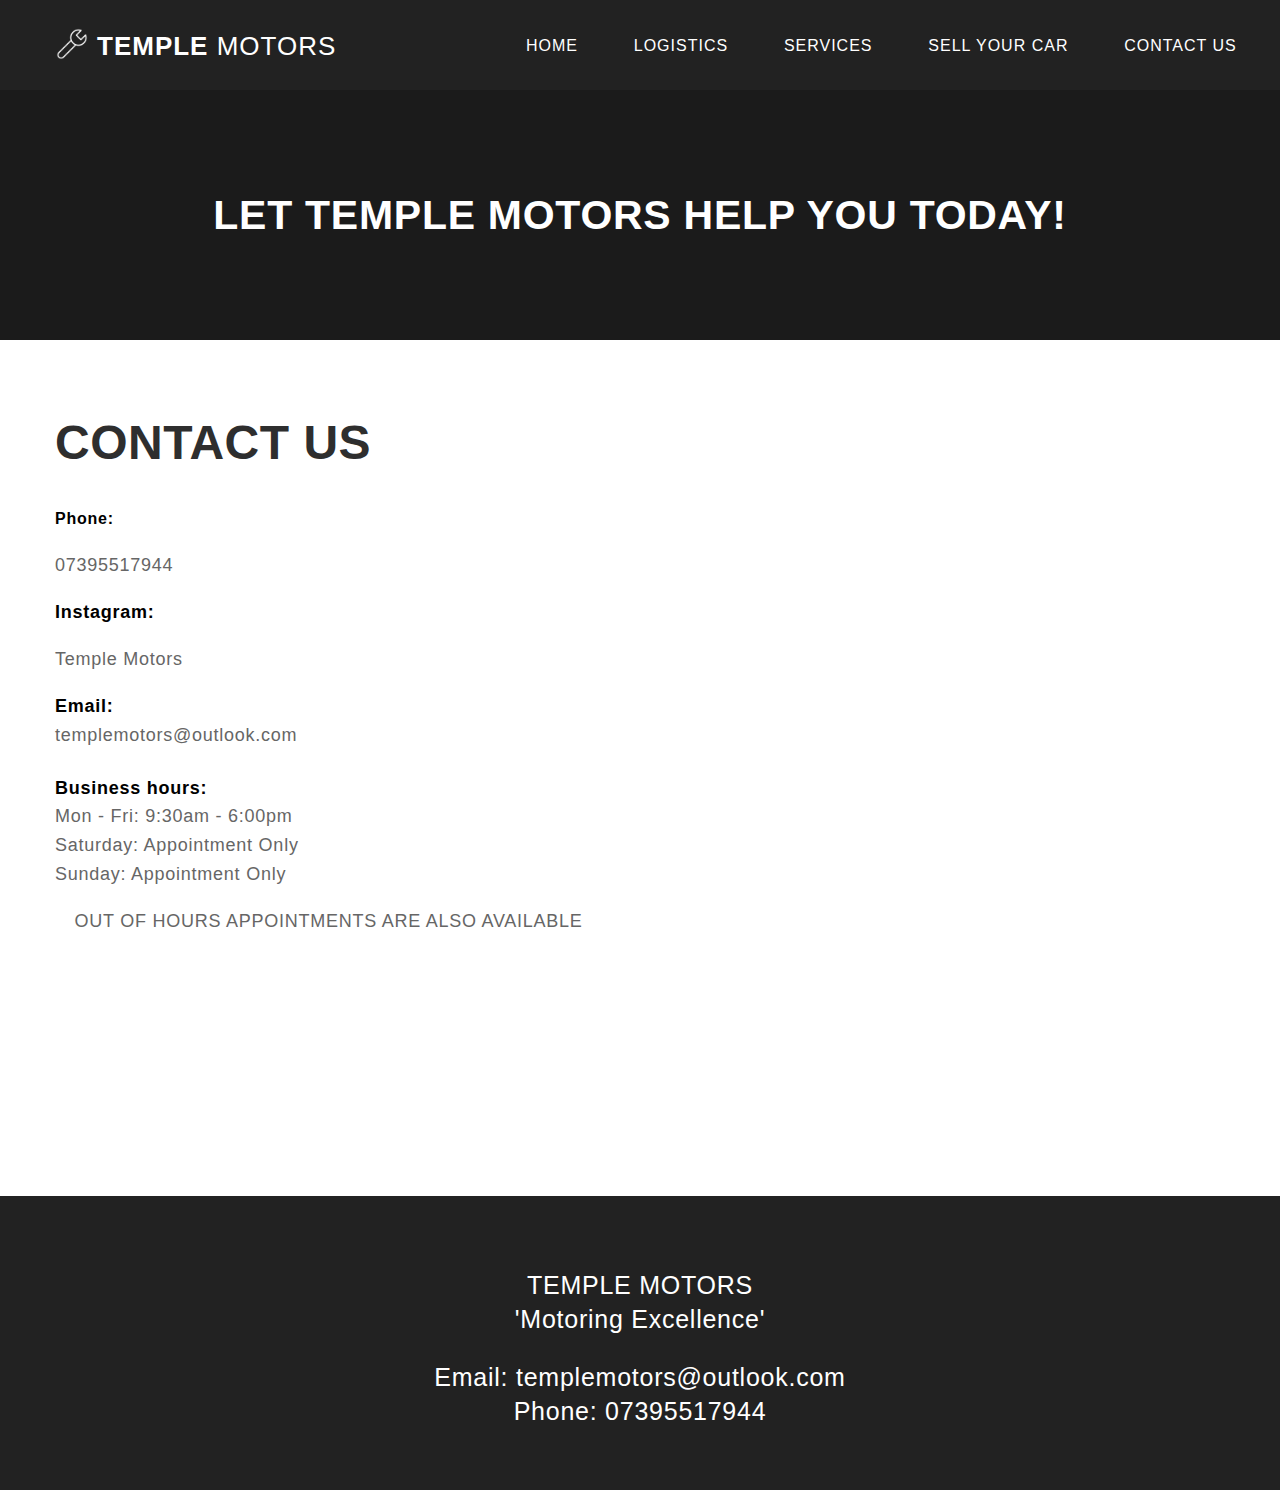
==== commit 803ac269: "icon update" ====
--- a/contact/index.html
+++ b/contact/index.html
@@ -33,33 +33,6 @@
     <meta property="og:description" content="Email:templemotors@outlook.com">
 
     <meta property="og:image" content="media/images/airbag-automotive-button-498697.jpg">
-
-    <script>
-        window.checkAndChangeSvgColor = function(c) {
-            try {
-                var a = document.getElementById(c);
-                if (a) {
-                    c = [
-                        ["border", "borderColor"],
-                        ["outline", "outlineColor"],
-                        ["color", "color"]
-                    ];
-                    for (var h, b, d, f = [], e = 0, m = c.length; e < m; e++)
-                        if (h = window.getComputedStyle(a)[c[e][1]].replace(/\s/g, "").match(/^rgb[a]?\(([0-9]{1,3}),([0-9]{1,3}),([0-9]{1,3})/i)) {
-                            b = "";
-                            for (var g = 1; 3 >= g; g++) b += ("0" + parseInt(h[g], 10).toString(16)).slice(-2);
-                            "0" === b.charAt(0) && (d = parseInt(b.substr(0, 2), 16), d = Math.max(16, d), b = d.toString(16) + b.slice(-4));
-                            f.push(c[e][0] + "=" + b)
-                        } if (f.length) {
-                        var k = a.getAttribute("data-src"),
-                            l = k + (0 > k.indexOf("?") ? "?" : "&") + f.join("&");
-                        a.src != l && (a.src = l, a.outerHTML = a.outerHTML)
-                    }
-                }
-            } catch (n) {}
-        };
-
-    </script>
 
 </head>
 
@@ -88,13 +61,7 @@
                                                 <a href="../index.html">
 
                                                     <div class="logo-embed">
-                                                        <div class="logo-embed-cell">
-                                                            <embed id="wnd_LogoBlock_380663_img" type="image/svg+xml" data-src="media/icons/wrench-icon.svg">
-                                                            <script>
-                                                                checkAndChangeSvgColor('wnd_LogoBlock_380663_img');
-
-                                                            </script>
-                                                        </div>
+                                                        <img src="../media/icons/wrench-icon.png" style="max-width: 40px;margin-top: 7px;">
                                                     </div>
                                                     <div class="logo-br"></div>
                                                     <div class="logo-text">
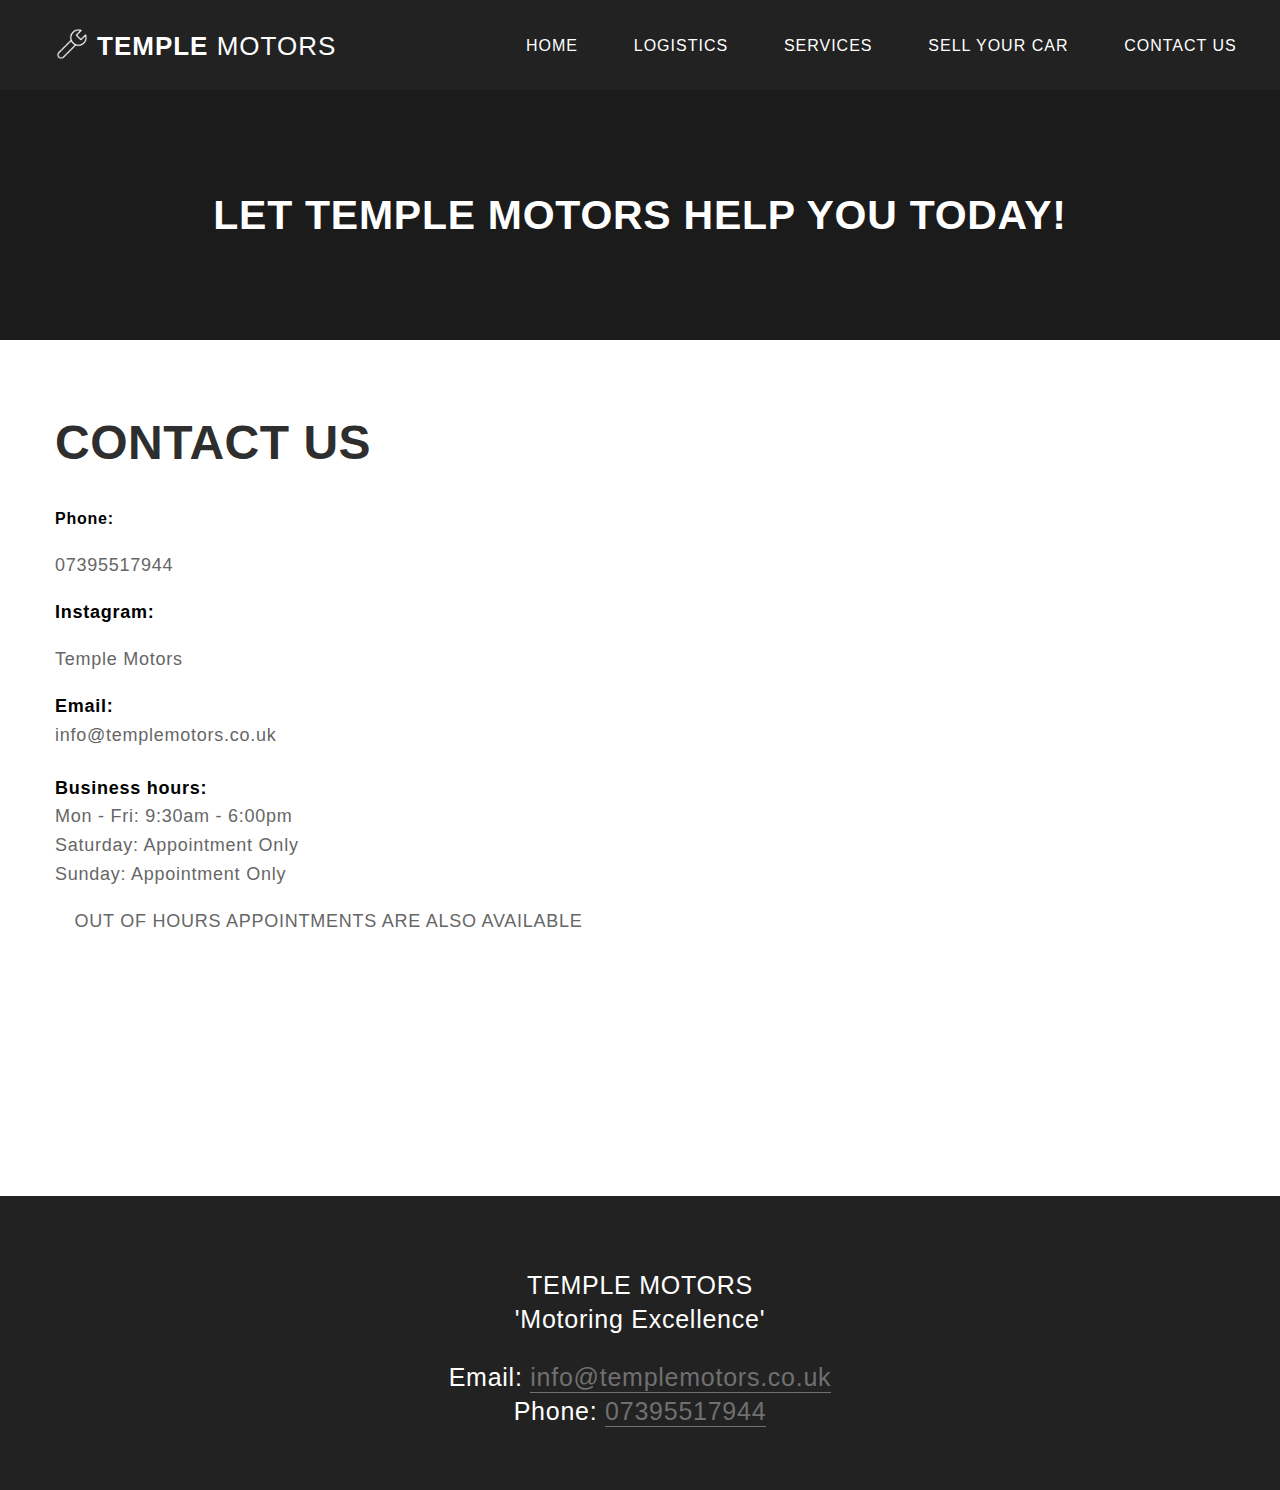
==== commit 660fbe3e: "email & phone link updates" ====
--- a/contact/index.html
+++ b/contact/index.html
@@ -24,15 +24,42 @@
     <link rel="stylesheet" href="../scripts/14utiw.css">
     <link rel="stylesheet" href="../scripts/2iyu21.css">
 
-    <meta name="description" content="Email:templemotors@outlook.com">
+    <meta name="description" content="Email:info@templemotors.co.uk">
     <meta name="keywords" content="">
 
     <meta property="og:url" content="https://templemotors.co.uk/contact/">
     <meta property="og:title" content="Contact Us | Temple Motors">
     <meta property="og:type" content="article">
-    <meta property="og:description" content="Email:templemotors@outlook.com">
+    <meta property="og:description" content="Email:info@templemotors.co.uk">
 
     <meta property="og:image" content="media/images/airbag-automotive-button-498697.jpg">
+
+    <script>
+        window.checkAndChangeSvgColor = function(c) {
+            try {
+                var a = document.getElementById(c);
+                if (a) {
+                    c = [
+                        ["border", "borderColor"],
+                        ["outline", "outlineColor"],
+                        ["color", "color"]
+                    ];
+                    for (var h, b, d, f = [], e = 0, m = c.length; e < m; e++)
+                        if (h = window.getComputedStyle(a)[c[e][1]].replace(/\s/g, "").match(/^rgb[a]?\(([0-9]{1,3}),([0-9]{1,3}),([0-9]{1,3})/i)) {
+                            b = "";
+                            for (var g = 1; 3 >= g; g++) b += ("0" + parseInt(h[g], 10).toString(16)).slice(-2);
+                            "0" === b.charAt(0) && (d = parseInt(b.substr(0, 2), 16), d = Math.max(16, d), b = d.toString(16) + b.slice(-4));
+                            f.push(c[e][0] + "=" + b)
+                        } if (f.length) {
+                        var k = a.getAttribute("data-src"),
+                            l = k + (0 > k.indexOf("?") ? "?" : "&") + f.join("&");
+                        a.src != l && (a.src = l, a.outerHTML = a.outerHTML)
+                    }
+                }
+            } catch (n) {}
+        };
+
+    </script>
 
 </head>
 
@@ -289,7 +316,7 @@
 
                                                                 <p><strong>
                                                                         <font class="wsw-02">Email:</font>
-                                                                    </strong><br>templemotors@outlook.com</p>
+                                                                    </strong><br>info@templemotors.co.uk</p>
 
 
                                                             </div>
@@ -356,10 +383,10 @@
                                                 <div class="b-c b-s b-s-t60 b-s-b60 text-content cf">
                                                     <h3>
                                                         <div class="wnd-align-center">
-                                                            <font class="wsw-10">Email: templemotors@outlook.com</font>
+                                                            <font class="wsw-10">Email: <a href="mailto:info@templemotors.co.uk">info@templemotors.co.uk</a></font>
                                                         </div>
                                                         <div class="wnd-align-center">
-                                                            <font class="wsw-10">Phone: 07395517944</font>
+                                                            <font class="wsw-10">Phone: <a href="tel:07395517944">07395517944</a></font>
                                                         </div>
                                                     </h3>
                                                 </div>
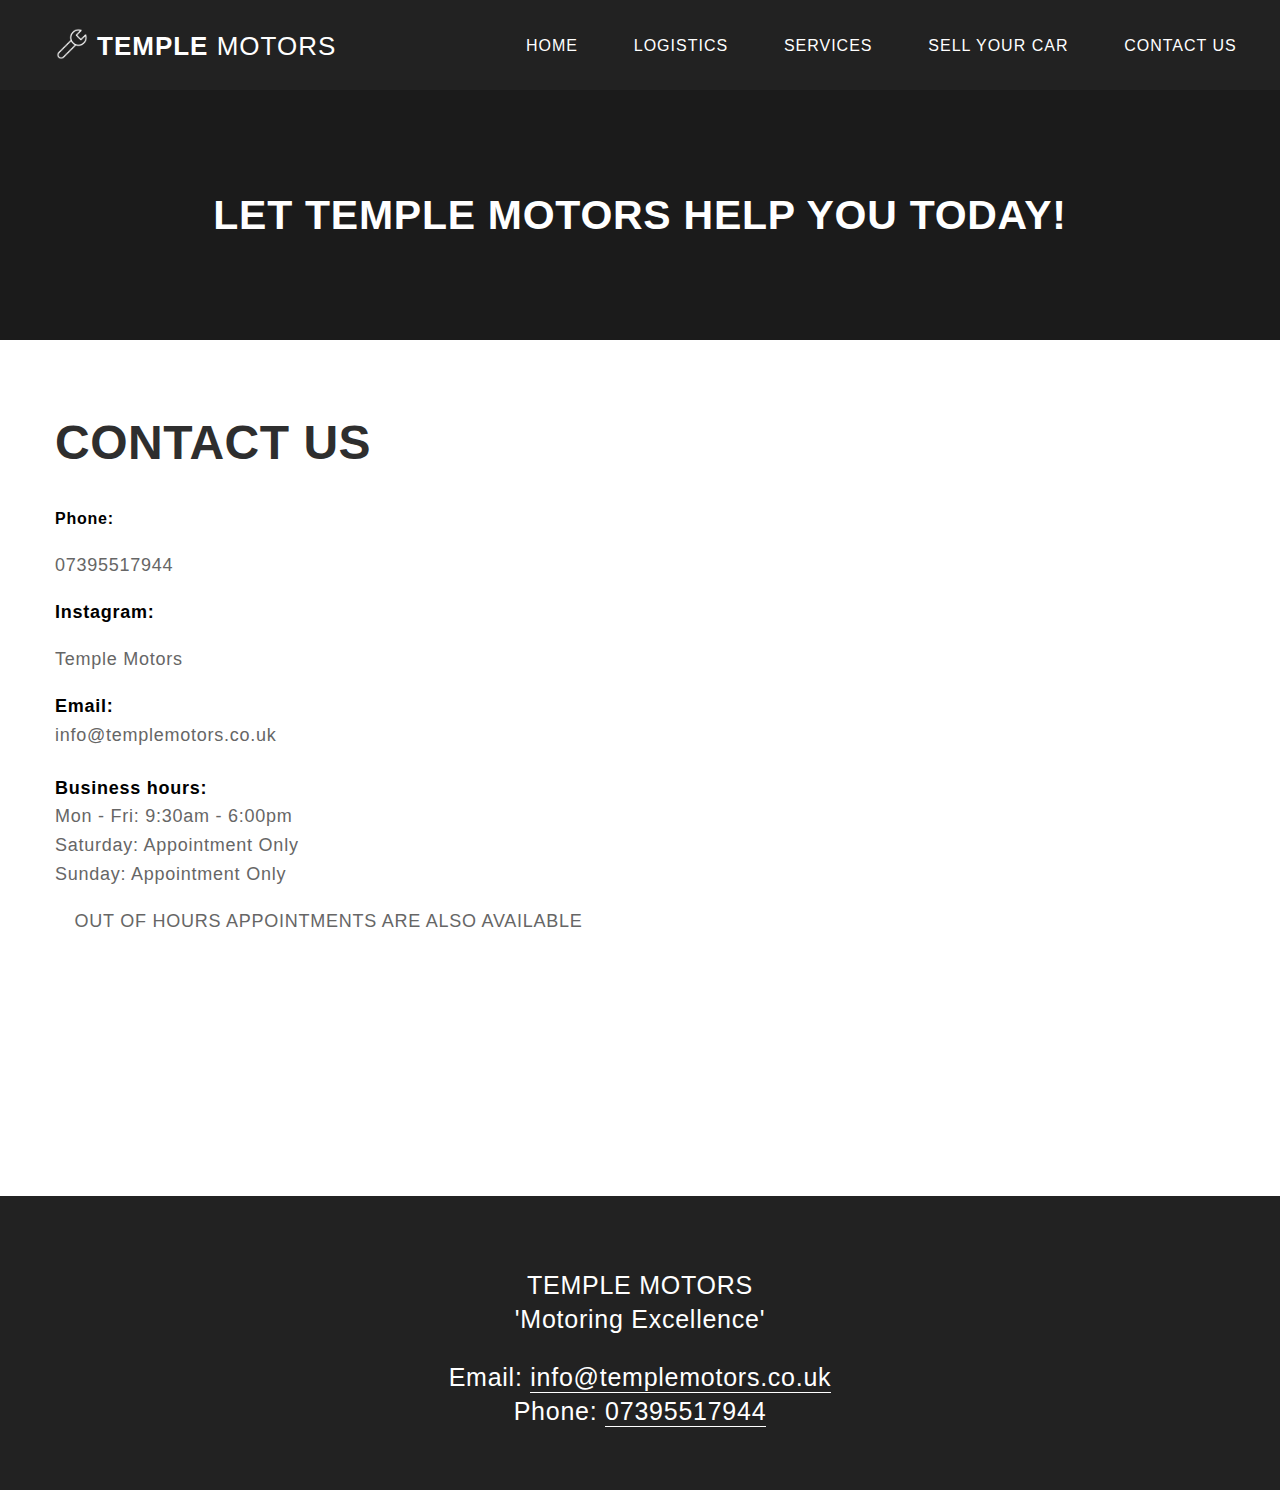
==== commit f38031bb: "css updates" ====
--- a/contact/index.html
+++ b/contact/index.html
@@ -20,7 +20,6 @@
     <meta name="viewport" content="width=device-width,initial-scale=1,viewport-fit=cover">
 
     <link rel="stylesheet" href="../scripts/3tlajm.css">
-    <link rel="stylesheet" href="../scripts/39och4.css">
     <link rel="stylesheet" href="../scripts/14utiw.css">
     <link rel="stylesheet" href="../scripts/2iyu21.css">
 
--- a/scripts/14utiw.css
+++ b/scripts/14utiw.css
@@ -3394,8 +3394,8 @@
 }
 
 .cs-gray .sc-d.footer-font.typo-02 .b-text a {
-    color: #707070;
-    border-color: #707070
+    color: white;
+    border-color: white;
 }
 
 body:not(.touched):not(.wnd-cms) .cs-gray .sc-d.footer-font.typo-02 .b-text a:hover {
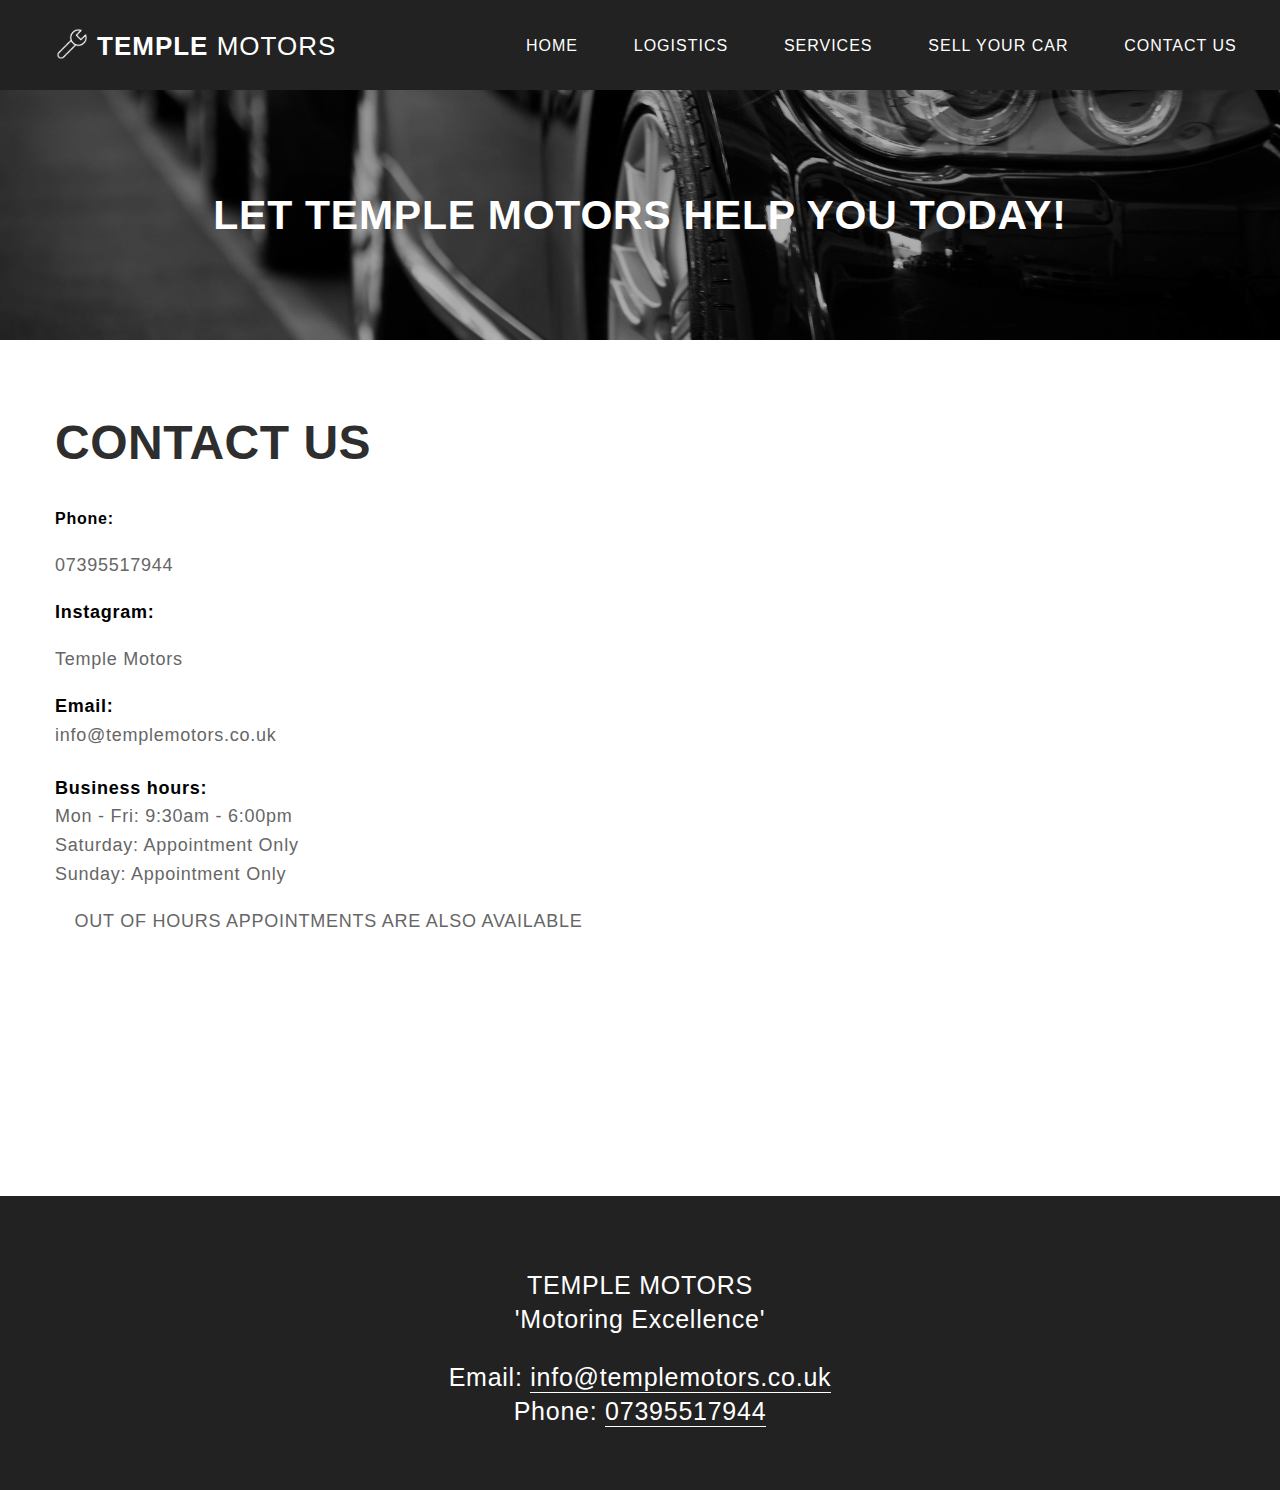
==== commit 873c2cd8: "image updates, css updates" ====
--- a/contact/index.html
+++ b/contact/index.html
@@ -8,10 +8,10 @@
 
     <meta charset="utf-8">
 
-    <link rel="apple-touch-icon" sizes="180x180" href="/apple-touch-icon.png">
-    <link rel="icon" type="image/png" sizes="32x32" href="/favicon-32x32.png">
-    <link rel="icon" type="image/png" sizes="16x16" href="/favicon-16x16.png">
-    <link rel="manifest" href="/site.webmanifest">
+    <link rel="apple-touch-icon" sizes="180x180" href="/..apple-touch-icon.png">
+    <link rel="icon" type="image/png" sizes="32x32" href="/..favicon-32x32.png">
+    <link rel="icon" type="image/png" sizes="16x16" href="/..favicon-16x16.png">
+    <link rel="manifest" href="/..site.webmanifest">
 
     <meta http-equiv="X-UA-Compatible" content="IE=edge,chrome=1">
 
@@ -268,7 +268,7 @@
                     <div class="section-wrapper-content cf">
                         <section class="s section heading-01 title sc-m wnd-background-image">
                             <div class="section-bg s-bg">
-                                <div class="section-bg-layer wnd-background-image fx-none bgpos-center-center bgatt-scroll" style="background-image:url('media/images/automobiles-automotives-black-and-white-70912.jpg')">
+                                <div class="section-bg-layer wnd-background-image fx-none bgpos-center-center bgatt-scroll" style="background-image:url('../media/images/automobiles-automotives-black-and-white-70912.jpg')">
 
                                 </div>
                                 <div class="section-bg-layer section-bg-overlay overlay-black-light"></div>
--- a/scripts/14utiw.css
+++ b/scripts/14utiw.css
@@ -4426,7 +4426,11 @@
 .cs-gray .sc-m .form textarea {
     background: transparent;
     border-color: hsla(0, 0%, 100%, .5);
-    color: #fff
+    color: #fff;
+    padding: 10px;
+    margin-bottom: 6px;
+    font-family: Arial;
+    text-transform: uppercase;
 }
 
 body:not(.touched):not(.wnd-cms) .cs-gray .sc-m .form input:hover:not(:focus):not(:checked),
@@ -5979,6 +5983,110 @@
     background-color: #333
 }
 
+/* ---- FORM --- START ---- */
+
+.form {
+    margin: 0 auto;
+    padding: 0
+}
+
+.form input,
+.form select,
+.form textarea {
+    -webkit-appearance: none;
+    -moz-appearance: none;
+    -ms-appearance: none;
+    appearance: none
+}
+
+.form select::-ms-expand {
+    display: none
+}
+
+.form input::-webkit-inner-spin-button {
+    display: none
+}
+
+.form fieldset {
+    padding: 0;
+    margin: 0;
+    border: none
+}
+
+.form label {
+    overflow-wrap: break-word;
+    word-wrap: break-word;
+    word-break: break-word;
+    -webkit-hyphens: auto;
+    -ms-hyphens: auto;
+    -moz-hyphens: auto;
+    hyphens: auto;
+    font-size: 1rem;
+    line-height: 1.5625;
+    height: 100%;
+    width: 100%;
+    padding: 0;
+    text-align: left;
+    vertical-align: top;
+    margin-left: -.3125rem
+}
+
+.form label > span > span {
+    min-height: 1.625rem;
+    padding: 0 .3125rem;
+    max-width: 100%
+}
+
+.form label > span > span > span {
+    padding: 0
+}
+
+.form label:not([for]) {
+    padding: .25rem 0 0
+}
+
+.form .wnd-required > label,
+.form label b,
+.form label strong {
+    font-weight: 600
+}
+
+.form-input {
+    font-size: 1rem;
+    line-height: 1.625;
+    padding: .5625rem .625rem .625rem
+}
+
+.form input,
+.form textarea {
+    height: 2.6875rem;
+    width: 100%;
+    padding: .125rem .75rem 0;
+    border-width: 1px;
+    border-style: solid;
+    border-radius: 0 0 3px 3px;
+    color: rgba(0, 0, 0, .9);
+    font-weight: 300
+}
+
+.form .form-input input,
+.form .form-input select,
+.form .form-input textarea {
+    -webkit-transition: color .3s, border-color .3s;
+    transition: color .3s, border-color .3s
+}
+
+.form .form-input input:focus,
+.form .form-input select:focus,
+.form .form-input textarea:focus {
+    -webkit-transition: all .3s;
+    transition: all .3s;
+    border-color: #129fea !important;
+    outline: 0
+}
+
+/* ---- FORM --- END ---- */
+
 body.arrow-buttons .cs-gray .sc-ml .button-03.typo-02 .wnd-replace-form-button,
 body.arrow-buttons .cs-gray .sc-ml .button-03.typo-02 a,
 body.arrow-buttons .cs-gray .sc-ml .button-03.typo-02 button,
